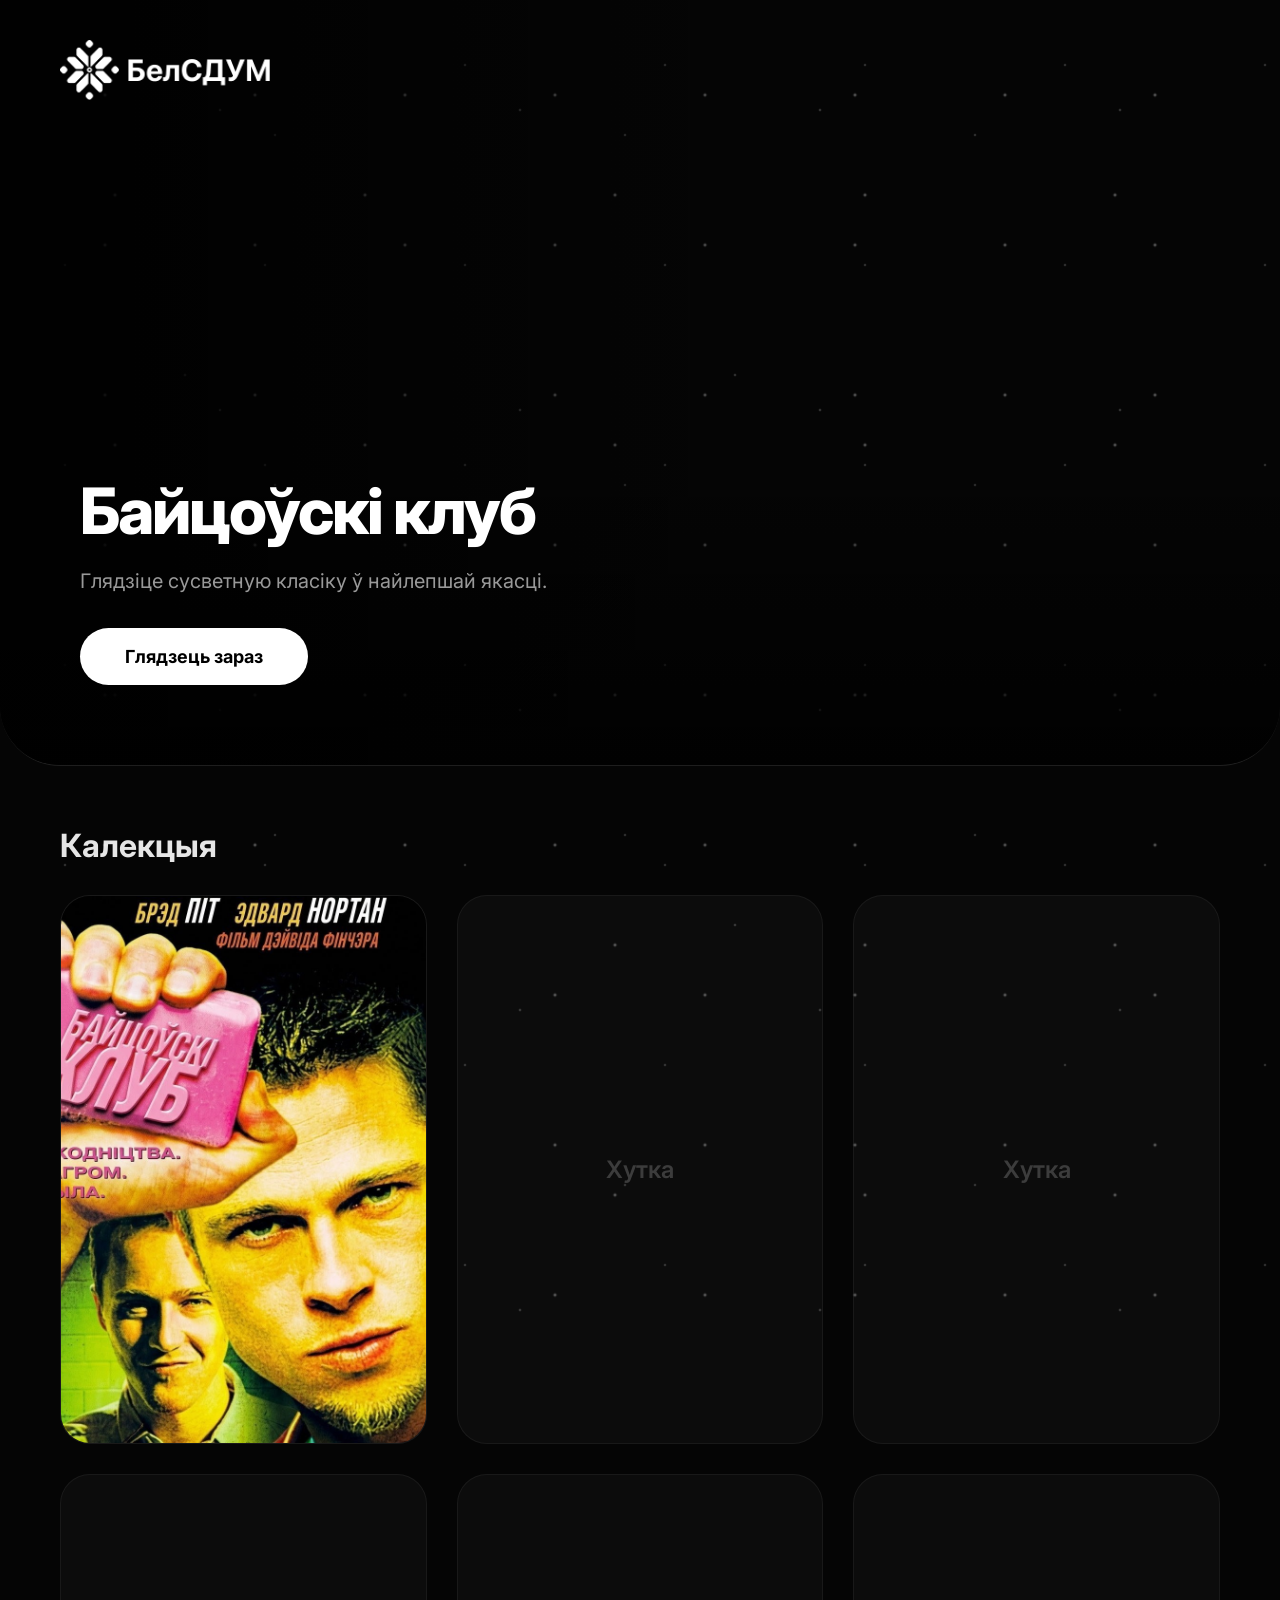
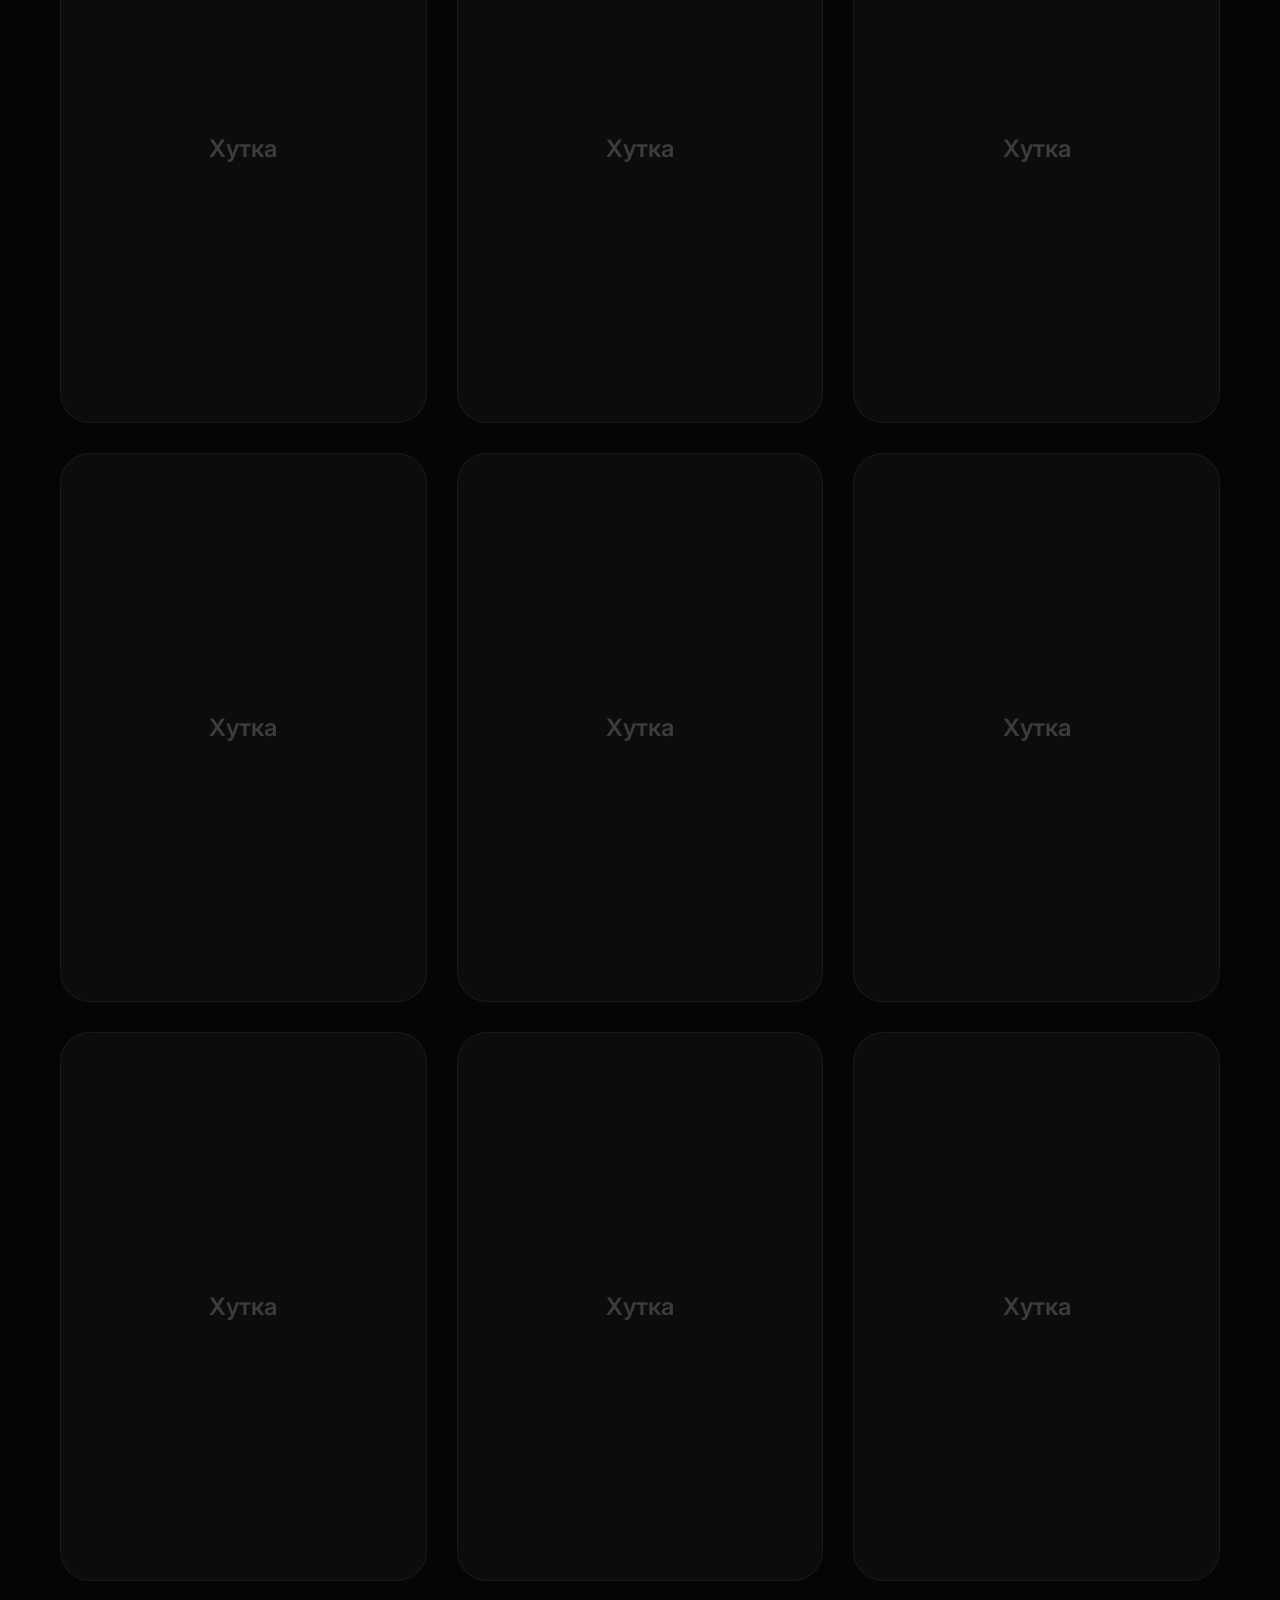
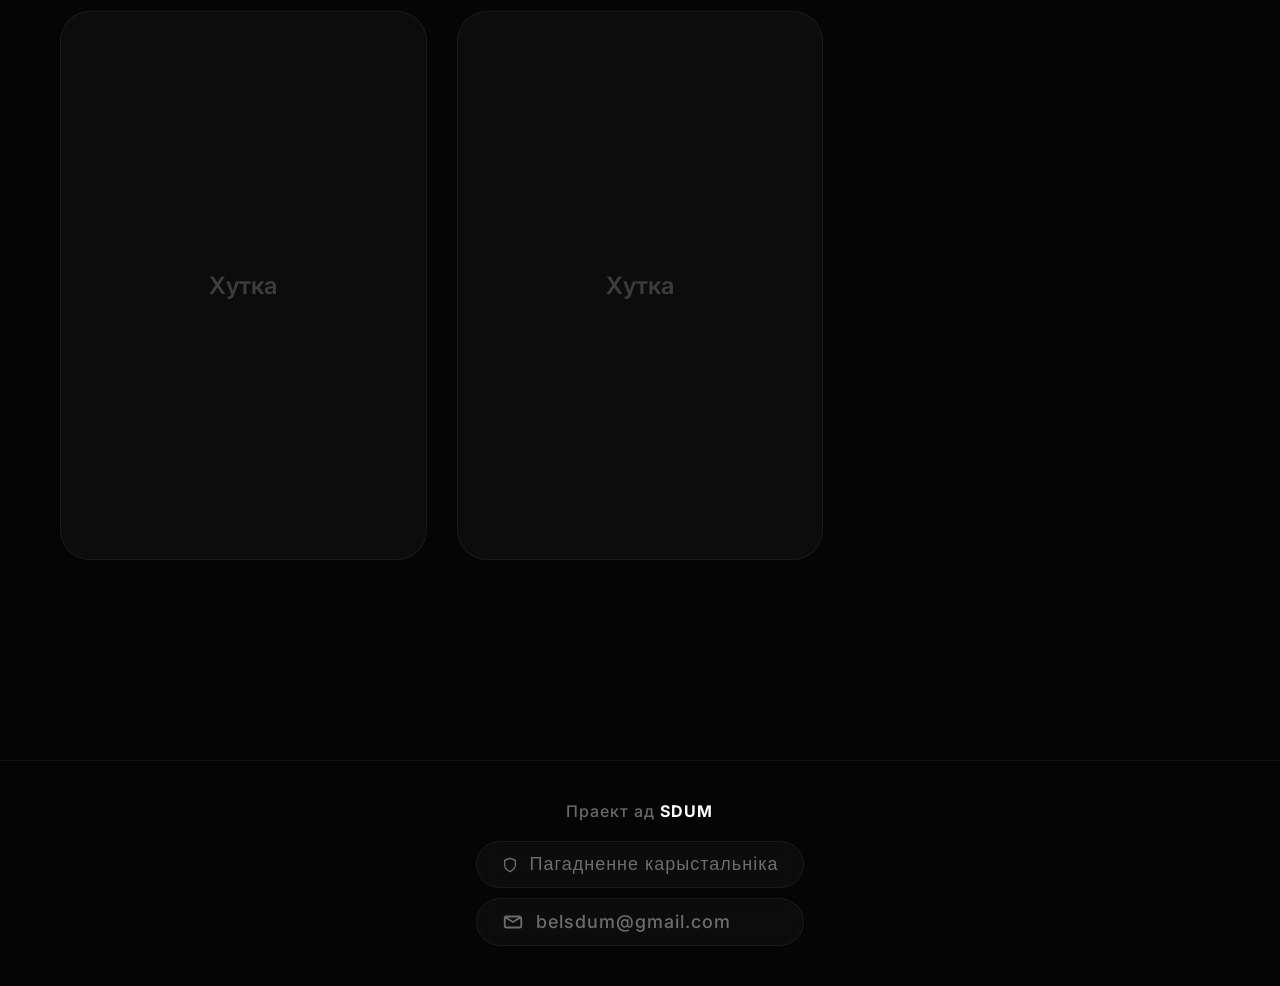
==== index.html @ 02cb2483 "Update index.html" ====
<!DOCTYPE html>
<html lang="be">
<head>
    <meta charset="UTF-8">
    <meta name="viewport" content="width=device-width, initial-scale=1.0">
    <meta name="description" content="Глядзіце сусветную класіку ў найлепшай якасці.">
    <meta name="keywords" content="BelSDUM, BELSDUM, belsdum, БелСДУМ, БЕЛСДУМ, белсдум, беларускае кіно, беларуская мова, кіно, беларусь, БЕЛАРУСЬ, мова, cinema, movies, кино на белорусском, озвучка, беларускія фільмы">
    <title>BelSDUM | Галоўная</title>
    <link rel="preconnect" href="https://fonts.googleapis.com">
    <link rel="preconnect" href="https://fonts.gstatic.com" crossorigin>
    <link href="https://fonts.googleapis.com/css2?family=Inter:ital,opsz,wght@0,14..32,100..900;1,14..32,100..900&display=swap" rel="stylesheet">
    <link rel="icon" type="image/png" href="Бойцовский клуб (1999)/Плеер/Картинки/LogoBelSDUMPNG.png">
    <link rel="stylesheet" href="Главная.css">
</head>
<body>

    <header class="main-header">
        <img src="Бойцовский клуб (1999)/Релиз/Logo.png" alt="Logo" draggable="false" class="main-logo">
    </header>

    <main class="container">
        
        <section class="hero-section">
            <div class="hero-video-wrapper">
                <video class="hero-video" autoplay muted loop playsinline>
                    <source src="https://pub-e265e68b5cd54b969a844c74b92b4fd3.r2.dev/%D0%B1%D0%BE%D0%B9%D1%86%D0%BE%D0%B2%D1%81%D0%BA%D0%B8%D0%B9%20%D0%BA%D0%BB%D1%83%D0%B1%20%D1%82%D1%80%D0%B5%D0%B9%D0%BB%D0%B5%D1%80.mkv">
                </video>
                <div class="hero-overlay"></div>
            </div>
            
            <div class="hero-content">
                <h1 class="movie-title">Байцоўскі клуб</h1>
                <p class="movie-description">Глядзіце сусветную класіку ў найлепшай якасці.</p>
                <div class="hero-buttons">
                    <a href="Бойцовский клуб (1999)/Релиз/BelSDUMБойцовский клуб (1999).HTML" class="btn-primary">Глядзець зараз</a>
                </div>
            </div>
        </section>

        <section class="movies-grid">
            <h2 class="section-title">Калекцыя</h2>
            <div class="grid-container" id="movieGrid">
        </section>

<footer class="site-footer">
        <div class="footer-content">
            <div class="footer-project">
                Праект ад <span class="sdum-accent">SDUM</span>
            </div>
            
            <div class="footer-actions">
                <button id="openLegal" class="legal-premium-btn">
                    <svg class="legal-icon" viewBox="0 0 24 24" fill="none" stroke="currentColor" stroke-width="2">
                        <path d="M12 22s8-4 8-10V5l-8-3-8 3v7c0 6 8 10 8 10z"/>
                    </svg>
                    Пагадненне карыстальніка
                </button>

                <a href="mailto:belsdum@gmail.com" class="contact-mail">
                    <svg class="mail-icon" viewBox="0 0 24 24" fill="none" stroke="currentColor" stroke-width="2">
                        <path d="M4 7l8 5 8-5M5 18h14c1.1 0 2-.9 2-2V8c0-1.1-.9-2-2-2H5c-1.1 0-2 .9-2 2v8c0 1.1.9 2 2 2z"/>
                    </svg>
                    belsdum@gmail.com
                </a>
            </div>
        </div>
    </footer>

    <div id="legalModal" class="modal-overlay">
        <div class="modal-container">
            <div class="modal-content">
            <h2>Карыстальніцкае пагадненне (Публічная аферта)</h2>
            <div class="modal-scroll-text">
                <p><strong>1. Агульныя палажэнні</strong><br>
                1.1. Дадзенае Пагадненне вызначае ўмовы выкарыстання матэрыялаў і сэрвісаў сайта BelSDUM.<br>
                1.2. Сайт з'яўляецца некамерцыйным праектам, створаным у азнаямляльных і культурна-асветніцкіх мэтах.<br>
                1.3. Выкарыстоўваючы Сайт, Карыстальнік пагаджаецца з умовамі дадзенага Пагаднення.</p>
                
                <p><strong>2. Інтэлектуальная ўласнасць</strong><br>
                2.1. Усе відэаматэрыялы (фільмы, трэйлеры), прадстаўленыя на Сайце, належаць іх законным праваўладальнікам.<br>
                2.2. Сайт прадастаўляе доступ да кантэнту толькі для асабістага некамэрцыйнага прагляду. Карыстальнік не мае права тыражаваць або распаўсюджваць кантэнт у камерцыйных мэтах.<br>
                2.3. Дызайн, лагатып і праграмны код Сайта з'яўляюцца інтэлектуальнай уласнасцю аўтараў праекта SDUM.</p>
                
                <p><strong>3. Канфідэнцыяльнасць і персанальныя даныя</strong><br>
                3.1. Сайт не ажыццяўляе збор, сістэматызацыю і захаванне персанальных даных Карыстальнікаў (імёны, тэлефоны, адрасы).<br>
                3.2. Для зручнасці выкарыстання Сайт выкарыстоўвае тэхналогію LocalStorage (мясцовае сховішча браўзера) для захавання налад (напрыклад, узровень гучнасці ці прагрэс прагляду). Гэтыя даныя захоўваюцца лакальна на прыладзе Карыстальніка і не перадаюцца трэцім асобам.<br>
                3.3. Сайт можа выкарыстоўваць тэхнічныя файлы cookie для забеспячэння стабільнай працы інтэрфейсу ў адпаведнасці з Законам РБ «Аб абароне персанальных даных».</p>
                
                <p><strong>4. Адмова ад адказнасці</strong><br>
                4.1. Кантэнт прадастаўляецца па прынцыпе «як ёсць». Адміністрацыя не нясе адказнасці за часовыя збоі ў працы плэера або недаступнасць відэафайлаў.<br>
                4.2. Адміністрацыя не нясе адказнасці за змест рэкламных матэрыялаў, калі яны будуць транслявацца з вонкавых відэахостынгаў.</p>

                 <p><strong>5. Заключныя палажэнні</strong><br>
                5.1. Адміністрацыя мае права змяняць дадзенае Пагадненне без папярэдняга паведамлення.<br>
                5.2. Усе спрэчкі вырашаюцца шляхам перамоў або ў адпаведнасці з дзеючым заканадаўствам Рэспублікі Беларусь.</p>
                
                <p><em>Праект SDUM, 2026. Усе правы ахоўваюцца заканадаўствам РБ.</em></p>
            </div>
        </div>
    </div>

    </main>

    <script src="Главгая.js"></script>

 

</body>
---- Главная.css ----
body {
    background-color: #050505;
    color: white;
    /* Теперь основным шрифтом будет Inter */
    font-family: 'Inter', -apple-system, BlinkMacSystemFont, "Segoe UI", Roboto, sans-serif;
    margin: 0;
    padding: 0;
    overflow-x: hidden;
    user-select: none;
    -webkit-user-select: none;
    opacity: 0;
    transition: opacity 0.3s ease-in-out;
}

/* Состояние после загрузки */
body.loaded {
    opacity: 1;
}

/* Класс для плавного исчезновения перед переходом */
.fade-out {
    opacity: 0 !important;
}

/* Общие правки для полной ширины */
.container {
    max-width: 100%; /* Разрешаем контенту занимать всю ширину */
    margin: 0;
    padding: 0;
}

/* Секция с трейлером */
.hero-section {
    position: relative;
    width: 100vw;       /* Ровно 100% ширины окна просмотра */
    height: 85vh;       /* Высота чуть меньше экрана для видимости контента снизу */
    overflow: hidden;
    margin-bottom: 60px;
    
    /* Скругление только снизу: слева и справа */
    border-bottom-left-radius: 60px;
    border-bottom-right-radius: 60px;
    
    /* Убираем рамки по бокам и сверху, оставляем только если нужно подчеркнуть низ */
    border: none;
    border-bottom: 1px solid rgba(255, 255, 255, 0.1);
}

.hero-video-wrapper {
    z-index: 999;
    position: absolute;
    top: 0;
    left: 0;
    width: 100%;
    height: 100%;
}

.hero-video {
    z-index: 999;
    width: 100%;
    height: 100%;
    object-fit: cover; /* Видео заполнит всё пространство без черных полос */
}

/* Контент внутри трейлера (текст и кнопка) */
.hero-content {
    position: relative;
    z-index: 999;
    height: 100%;
    display: flex;
    flex-direction: column;
    justify-content: flex-end; /* Сдвигаем текст вниз */
    padding: 0 0 80px 80px;    /* Большой отступ слева и снизу */
    box-sizing: border-box;
}

.movies-grid {
    padding: 0 60px; 
    margin-bottom: 100px;
}

/* Логотип */
.main-header {
    display: flex;
    justify-content: center;
}

.main-logo {
    position: absolute;
    top: 40px;
    left: 60px;
    height: 60px;
    width: auto;
    z-index: 1999;
}

.hero-overlay {
    position: absolute;
    top: 0; left: 0; width: 100%; height: 100%;
    background: linear-gradient(to right, rgba(0,0,0,0.8) 10%, transparent 60%),
                linear-gradient(to top, rgba(0,0,0,0.8) 0%, transparent 40%);
}


.movie-title {
    font-size: 64px;
    font-weight: 800;
    margin: 0 0 0 0;
    letter-spacing: -2px;
}

.movie-description {
    font-size: 20px;
    color: rgba(255,255,255,0.6);
    margin-bottom: 35px;
}

.btn-primary {
    display: inline-block;
    padding: 18px 45px;
    background: #fff;
    color: #000;
    text-decoration: none;
    border-radius: 50px;
    font-weight: 700;
    font-size: 18px;
    transition: all 0.3s cubic-bezier(0.4, 0, 0.2, 1);
}

.btn-primary:hover {
    transform: scale(1.05);
    box-shadow: 0 10px 30px rgba(255,255,255,0.2);
}

/* Сетка (Зеленые блоки) */
.section-title {
    font-size: 32px;
    margin-bottom: 30px;
    font-weight: 700;
    opacity: 0.9;
}

.grid-container {
    display: grid;
    grid-template-columns: repeat(auto-fill, minmax(300px, 1fr));
    gap: 30px;
    padding-bottom: 100px;
}

.movie-card {
    position: relative;
    aspect-ratio: 2/3;
    background: rgba(255,255,255,0.03);
    border-radius: 30px;
    overflow: hidden; /* Чтобы картинка не вылезала за скругления */
    border: 1px solid rgba(255,255,255,0.05);
    transition: all 0.4s ease;
    display: block; /* Чтобы ссылка работала как блок */
    z-index: 1999;
}

.movie-card img {
    width: 100%;
    height: 100%;
    object-fit: cover; /* Картинка заполнит весь постер */
    transition: transform 0.6s ease;
}

.movie-card:hover {
    transform: translateY(-10px);
    border-color: rgba(255,255,255,0.3);
    box-shadow: 0 20px 40px rgba(0,0,0,0.6);
}

/* 1. Настройка всей полосы прокрутки */
::-webkit-scrollbar {
    width: 8px; /* Ширина полосы */
    background-color: #050505; /* Цвет дорожки (совпадает с фоном сайта) */
}

/* 2. Настройка ползунка (бегунка) */
::-webkit-scrollbar-thumb {
    background: rgba(255, 255, 255, 0.1); /* Полупрозрачный белый */
    border-radius: 100px; /* Полностью округлый */
    border: 2px solid #050505; /* Отступ от краев за счет рамки цвета фона */
    transition: all 0.3s ease;
}

/* 3. Эффект при наведении на ползунок */
::-webkit-scrollbar-thumb:hover {
    background: rgba(255, 255, 255, 0.3); /* Становится ярче */
}

/* Для Firefox (у него меньше настроек, но базово можно изменить) */
* {
    scrollbar-width: thin;
    scrollbar-color: rgba(255, 255, 255, 0.1) #050505;
}

/* Стили для подвала (Footer) */
.site-footer {
    padding: 60px 0 80px 0;
    margin-top: 50px;
    display: flex;
    justify-content: center;
    border-top: 1px solid rgba(255, 255, 255, 0.05);
}

.footer-content {
    display: flex;
    flex-direction: column;
    align-items: center;
    gap: 20px;
}

.footer-project {
    color: rgba(255, 255, 255, 0.4);
    font-size: 16px;
    font-weight: 500;
    letter-spacing: 1px;
}

.sdum-accent {
    color: white;
    font-weight: 700;
}

.contact-mail {
    display: flex;
    align-items: center;
    gap: 12px;
    text-decoration: none;
    color: rgba(255, 255, 255, 0.4);
    font-size: 18px;
    font-weight: 500;
    letter-spacing: 1px;
    padding: 12px 25px;
    background: rgba(255, 255, 255, 0.03);
    backdrop-filter: blur(10px);
    -webkit-backdrop-filter: blur(10px);
    border: 1px solid rgba(255, 255, 255, 0.05);
    border-radius: 50px;
    transition: all 0.4s cubic-bezier(0.4, 0, 0.2, 1);
}

.contact-mail:hover {
    color: #fff;
    background: rgba(255, 255, 255, 0.1);
    border-color: rgba(255, 255, 255, 0.2);
    box-shadow: 0 10px 30px rgba(0, 0, 0, 0.5), 
                0 0 20px rgba(255, 255, 255, 0.05);
   
}

.mail-icon {
    width: 22px;
    height: 22px;
    transition: transform 0.4s ease;
}

.contact-mail:hover .mail-icon {
    transform: scale(1.1) rotate(-5deg);
}

/* Центрируем футер, если он сбился */
.site-footer {
    display: flex;
    flex-direction: column;
    align-items: center;
    padding: 40px 0;
    gap: 15px;
}

/* Фон модального окна */
.modal-overlay {
    position: fixed;
    top: 0; left: 0;
    width: 100%; height: 100%;
    background: rgba(0, 0, 0, 0.7);
    backdrop-filter: blur(15px);
    -webkit-backdrop-filter: blur(15px);
    display: flex;
    align-items: center;
    justify-content: center;
    z-index: 10000;
    opacity: 0;
    pointer-events: none;
    transition: opacity 0.4s ease;
}

.modal-overlay.active {
    opacity: 1;
    pointer-events: auto;
}

/* Контейнер с текстом */
.modal-container {
    background: rgba(25, 25, 25, 0.8);
    border: 1px solid rgba(255, 255, 255, 0.1);
    width: 90%;
    max-width: 650px;
    max-height: 70vh;
    border-radius: 35px;
    padding: 40px;
    box-shadow: 0 30px 60px rgba(0,0,0,0.5);
    transform: scale(0.9);
    transition: transform 0.4s cubic-bezier(0.16, 1, 0.3, 1);
}

.modal-overlay.active .modal-container {
    transform: scale(1);
}

.modal-content h2 {
    margin-top: 0;
    font-size: 28px;
    margin-bottom: 25px;
}

.modal-scroll-text {
    overflow-y: auto;
    max-height: 50vh;
    padding-right: 15px;
    color: rgba(255, 255, 255, 0.7);
    font-size: 16px;
    line-height: 1.6;
}

/* Тонкий скроллбайт внутри окна */
.modal-scroll-text::-webkit-scrollbar {
    width: 4px;
}
.modal-scroll-text::-webkit-scrollbar-thumb {
    background: rgba(255, 255, 255, 0.2);
    border-radius: 10px;
}

.legal-premium-btn {
    margin-bottom: 10px;
    display: flex;
    align-items: center;
    gap: 12px;
    text-decoration: none;
    color: rgba(255, 255, 255, 0.4);
    font-size: 18px;
    font-weight: 500;
    letter-spacing: 1px;
    padding: 12px 25px;
    background: rgba(255, 255, 255, 0.03);
    backdrop-filter: blur(10px);
    -webkit-backdrop-filter: blur(10px);
    border: 1px solid rgba(255, 255, 255, 0.05);
    border-radius: 50px;
    transition: all 0.4s cubic-bezier(0.4, 0, 0.2, 1);
    cursor: pointer;
}

.legal-premium-btn:hover {
    color: #fff;
    background: rgba(255, 255, 255, 0.1);
    border-color: rgba(255, 255, 255, 0.2);
    box-shadow: 0 10px 30px rgba(0, 0, 0, 0.5), 
                0 0 20px rgba(255, 255, 255, 0.05);
}

.legal-icon {
    width: 16px;
    height: 16px;
    stroke: rgba(255, 255, 255, 0.4);
    transition: stroke 0.3s ease;
}

.legal-premium-btn:hover .legal-icon {
    stroke: #fff;
}

.glow-ball {
    position: absolute; /* Абсолютное позиционирование */
    width: 600px; /* Ширина шара */
    height: 600px; /* Высота шара */
    border-radius: 50%; /* Круглая форма */
    filter: blur(120px); /* Сильное размытие */
    opacity: 0.15; /* Прозрачность шара */
}

/* Первый светящийся шар */
.ball-1 {
    background: #3a3a3a; /* Цвет фона шара */
    top: -100px; /* Отступ сверху */
    right: -100px; /* Отступ справа */
    animation: move 20s infinite alternate; /* Анимация движения */
}

/* Второй светящийся шар */
.ball-2 {
    background: #1a1a1a; /* Цвет фона шара */
    bottom: -100px; /* Отступ снизу */
    left: -100px; /* Отступ слева */
    animation: move 25s infinite alternate-reverse; /* Анимация движения в обратную сторону */
}

/* АНИМАЦИИ */
/* Анимация мерцания звезд (Новое) */
@keyframes twinkle {
    0%, 100% { opacity: 0.3; } /* Минимальная прозрачность */
    50% { opacity: 0.8; } /* Максимальная прозрачность (звезда загорается) */
}

/* Анимация движения туманностей */
@keyframes move {
    from { transform: translate(0, 0); } /* Начальное положение */
    to { transform: translate(-100px, 100px); } /* Конечное положение */
}

/* --- СЛОЙ СО ЗВЕЗДАМИ --- */
body::before,
body::after {
    content: "";
    position: absolute;
    top: -50%; left: -50%; width: 200%; height: 200%; /* Увеличиваем размер для плавного движения */
    
    background-image: 
        radial-gradient(white, rgba(255,255,255,.2) 1px, transparent 2px),
        radial-gradient(white, rgba(255,255,255,.15) 1px, transparent 2px),
        radial-gradient(white, rgba(255,255,255,.1) 2px, transparent 3px);
    
    background-size: 550px 550px, 350px 350px, 250px 250px;
    background-position: 0 0, 40px 60px, 130px 270px;
    z-index: 1;
    opacity: 0.4;
    
    /* Анимация медленного дрейфа */
    animation: starsMove 100s linear infinite; 
}

/* Второй слой звезд — он будет мигать и двигаться в другую сторону */
body::after {
    background-size: 300px 300px, 200px 200px, 150px 150px;
    background-position: 110px 110px, 5px 15px, 220px 20px;
    
    /* Совмещаем две анимации: дрейф и мерцание */
    animation: 
        starsMoveReverse 120s linear infinite, 
        twinkle 5s ease-in-out infinite;
    z-index: 2;
}

/* --- АНИМАЦИИ --- */

/* Медленное движение звезд в одну сторону */
@keyframes starsMove {
    from { transform: translate(0, 0); }
    to { transform: translate(10%, 10%); }
}

/* Медленное движение звезд в другую сторону */
@keyframes starsMoveReverse {
    from { transform: translate(0, 0); }
    to { transform: translate(-10%, -10%); }
}

/* Эффект мерцания (мигания) */
@keyframes twinkle {
    0%, 100% { opacity: 0.2; }
    50% { opacity: 0.7; }
}

/* Анимация туманностей (твоя старая анимация) */
@keyframes move {
    from { transform: translate(0, 0); }
    to { transform: translate(-100px, 100px); }
}
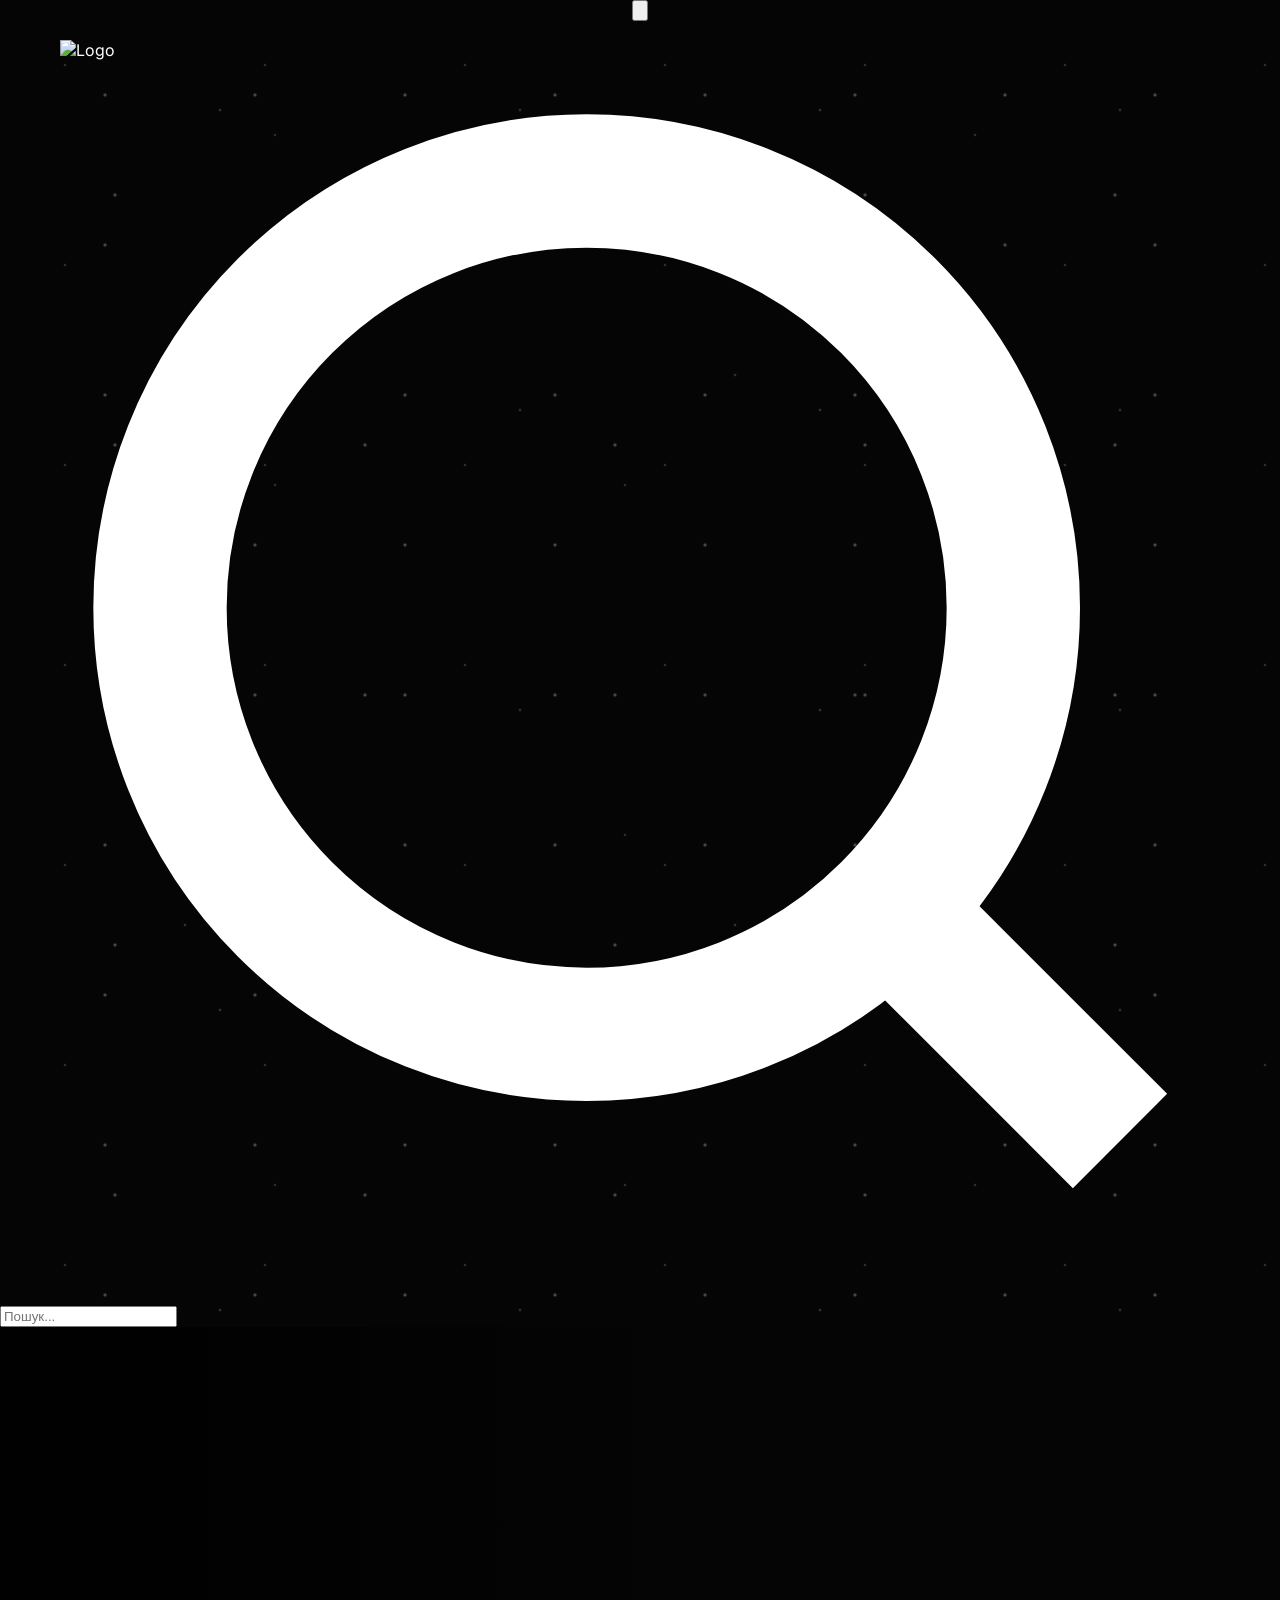
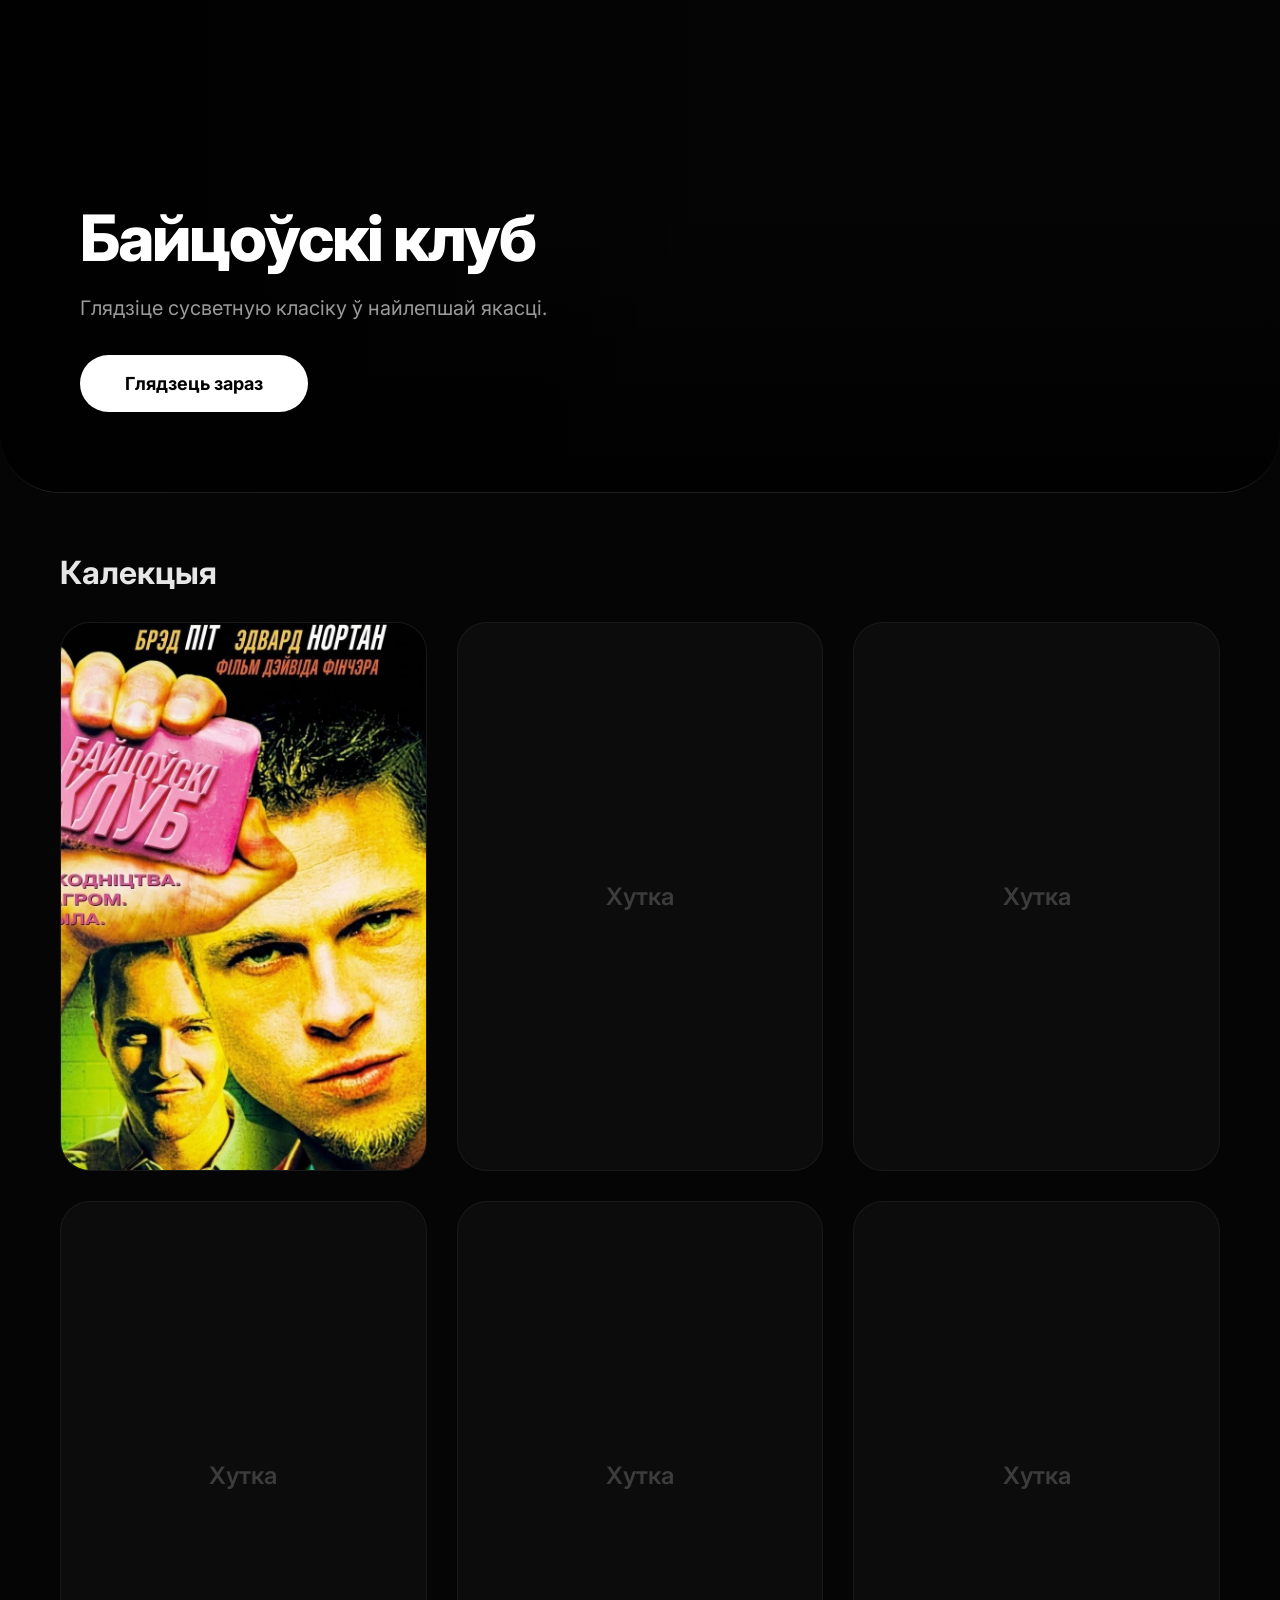
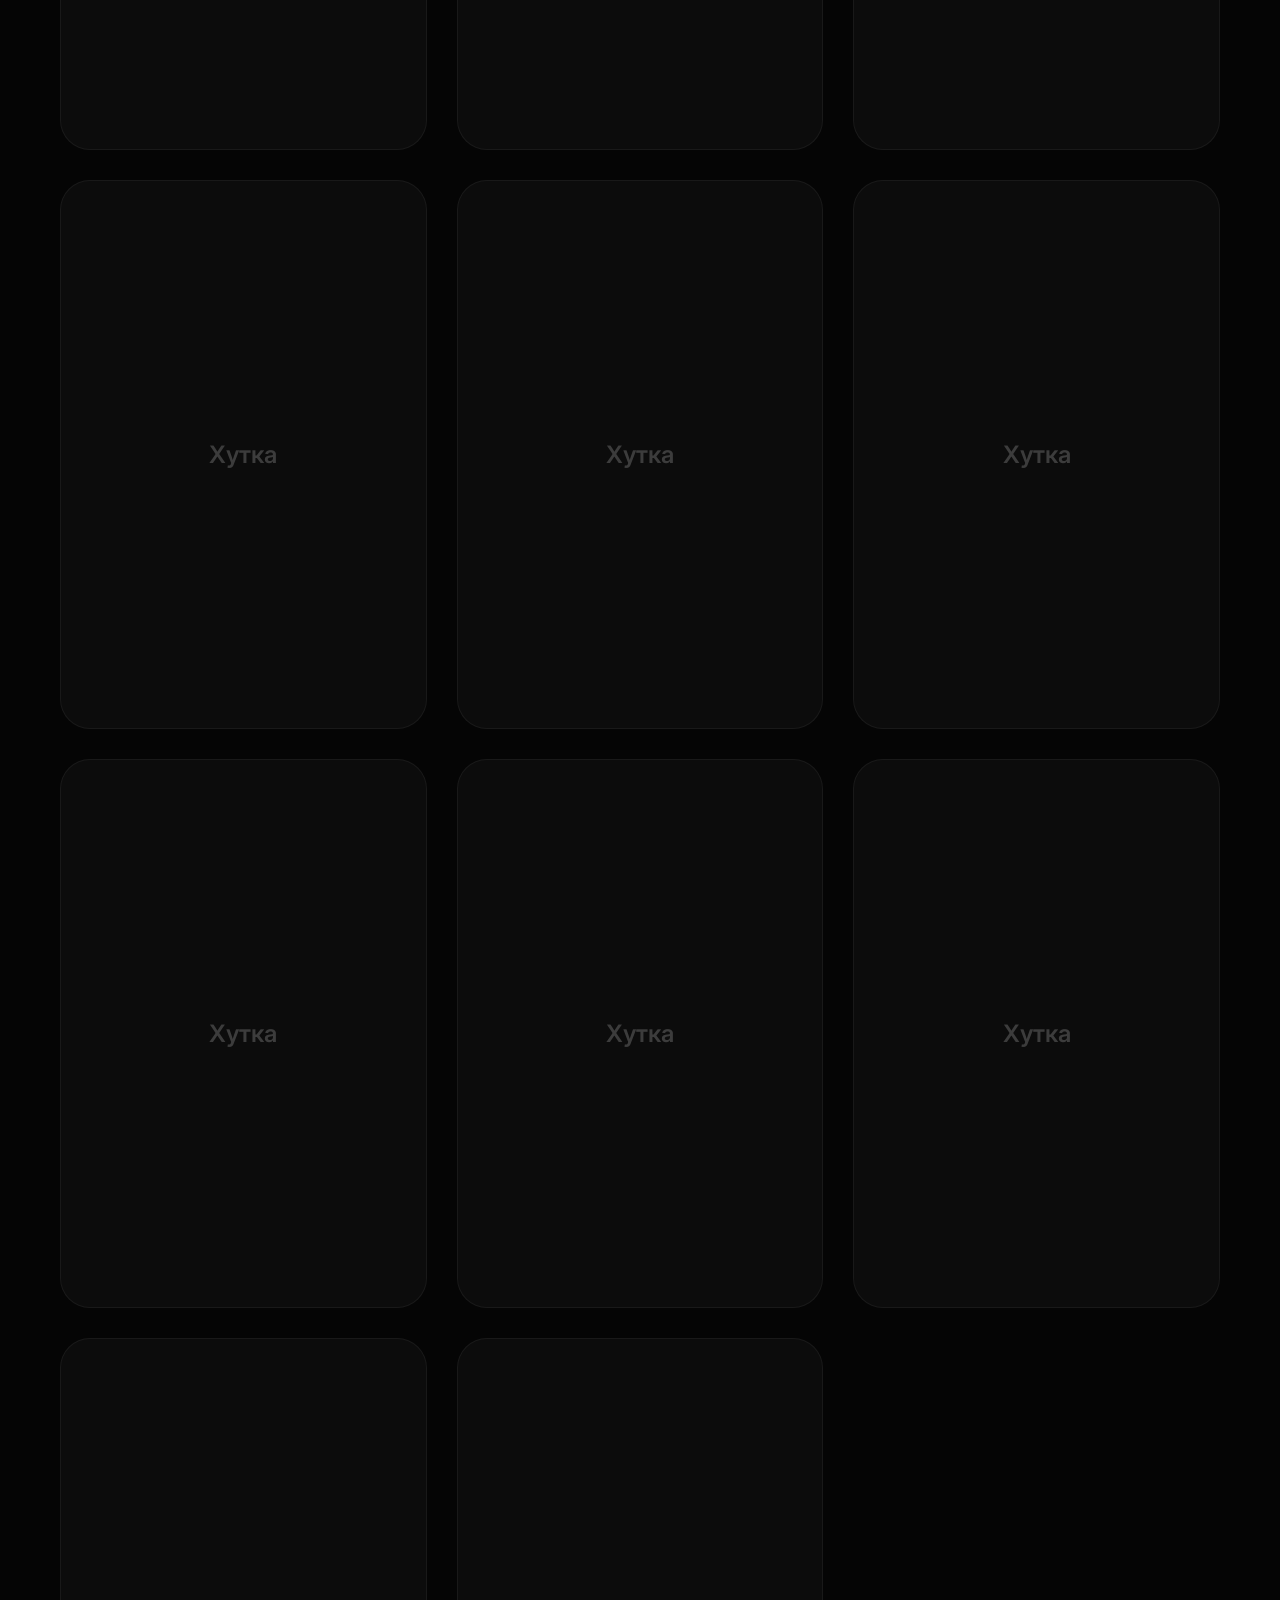
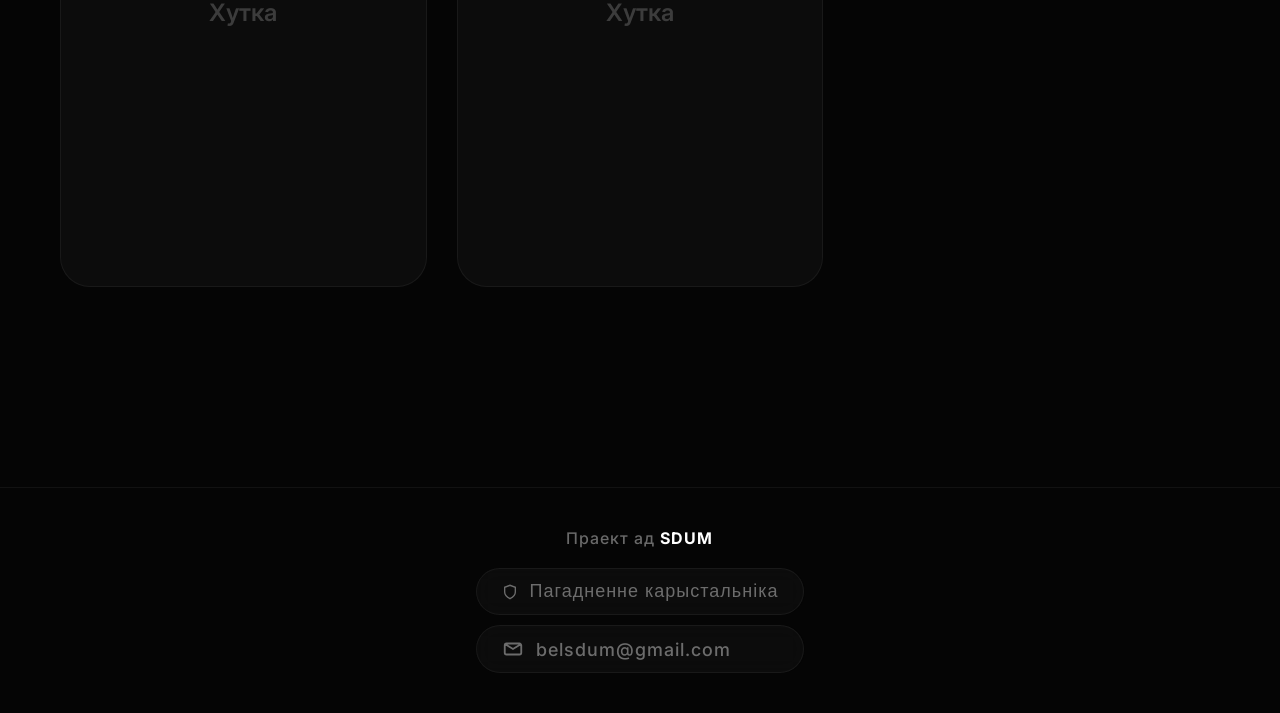
==== commit ef7bb268: "Update index.html" ====
--- a/index.html
+++ b/index.html
@@ -15,8 +15,33 @@
 <body>
 
     <header class="main-header">
-        <img src="Бойцовский клуб (1999)/Релиз/Logo.png" alt="Logo" draggable="false" class="main-logo">
+    <img src="C:/Users/danii/OneDrive/Документы/САЙТ/Бойцовский клуб (1999)/Релиз/Logo.png" alt="Logo" draggable="false" class="main-logo">
+    <button id="openSearch" class="search-trigger-btn">
+        <svg viewBox="0 0 24 24" fill="none" stroke="currentColor" stroke-width="2">
+            <circle cx="11" cy="11" r="8"></circle>
+            <line x1="21" y1="21" x2="16.65" y2="16.65"></line>
+        </svg>
+    </button>
     </header>
+
+    <div id="searchModal" class="search-overlay">
+    <div class="search-container">
+        <div class="search-header">
+            <div class="search-input-box">
+                <svg class="search-icon-inner" viewBox="0 0 24 24" fill="none" stroke="currentColor" stroke-width="2.5">
+                    <circle cx="11" cy="11" r="8"></circle>
+                    <line x1="21" y1="21" x2="16.65" y2="16.65"></line>
+                </svg>
+                <input type="text" id="searchInput" placeholder="Пошук..." autocomplete="off">
+            </div>
+        </div>
+
+        <div class="search-body">
+            <div id="searchResults" class="search-results-grid">
+                </div>
+        </div>
+    </div>
+    </div>
 
     <main class="container">
         
@@ -106,4 +131,3 @@
  
 
 </body>
-
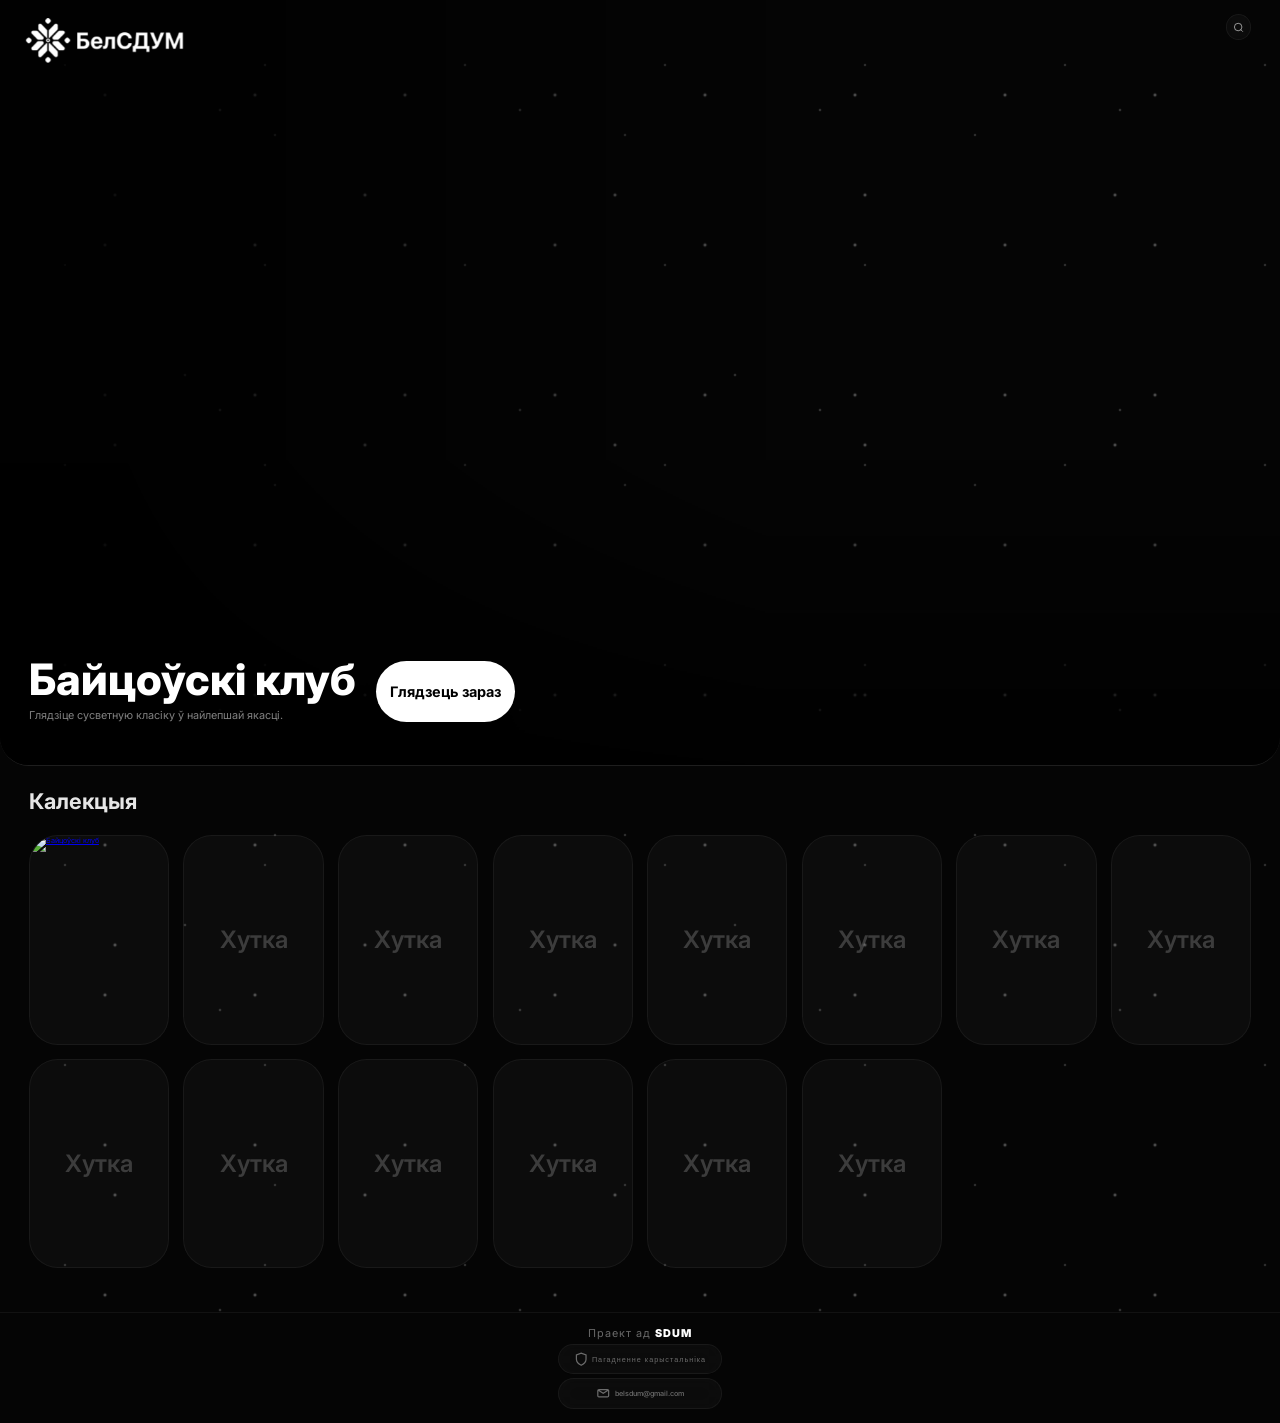
==== commit fc7e73c5: "Update index.html" ====
--- a/index.html
+++ b/index.html
@@ -15,7 +15,7 @@
 <body>
 
     <header class="main-header">
-    <img src="C:/Users/danii/OneDrive/Документы/САЙТ/Бойцовский клуб (1999)/Релиз/Logo.png" alt="Logo" draggable="false" class="main-logo">
+    <img src="Бойцовский клуб (1999)/Релиз/Logo.png" alt="Logo" draggable="false" class="main-logo">
     <button id="openSearch" class="search-trigger-btn">
         <svg viewBox="0 0 24 24" fill="none" stroke="currentColor" stroke-width="2">
             <circle cx="11" cy="11" r="8"></circle>
--- a/Главная.css
+++ b/Главная.css
@@ -1,7 +1,41 @@
+* {
+    /* Убирает синюю рамку/подсветку при нажатии в мобильных браузерах */
+    -webkit-tap-highlight-color: transparent;
+    -webkit-tap-highlight-color: rgba(0,0,0,0);
+}
+
+* {
+    -webkit-user-select: none;  /* Safari */
+    -ms-user-select: none;      /* IE/Edge */
+    user-select: none;          /* Стандарт */
+    
+    /* Убираем контур (outline) при фокусе на кнопках и ссылках */
+    outline: none;
+    -webkit-tap-highlight-color: transparent;
+}
+
+/* Разрешаем выделение ТОЛЬКО в поле поиска, иначе нельзя будет печатать */
+#searchInput {
+    -webkit-user-select: text;
+    user-select: text;
+}
+
+/* Запрещаем перетаскивание картинок (чтобы не тянулись за мышкой) */
+img {
+    -webkit-user-drag: none;
+    user-drag: none;
+}
+
+html {
+        --zero-vw: 0vw;
+        font-size: calc(.694444vw - 1.666592px);
+        -webkit-marquee-increment: var(--zero-vw);
+    }
+
+
 body {
     background-color: #050505;
     color: white;
-    /* Теперь основным шрифтом будет Inter */
     font-family: 'Inter', -apple-system, BlinkMacSystemFont, "Segoe UI", Roboto, sans-serif;
     margin: 0;
     padding: 0;
@@ -12,36 +46,32 @@
     transition: opacity 0.3s ease-in-out;
 }
 
-/* Состояние после загрузки */
 body.loaded {
     opacity: 1;
 }
 
-/* Класс для плавного исчезновения перед переходом */
 .fade-out {
     opacity: 0 !important;
 }
 
-/* Общие правки для полной ширины */
 .container {
-    max-width: 100%; /* Разрешаем контенту занимать всю ширину */
-    margin: 0;
-    padding: 0;
-}
-
-/* Секция с трейлером */
+    width: 100%;
+
+}
+
+
+
+
 .hero-section {
     position: relative;
-    width: 100vw;       /* Ровно 100% ширины окна просмотра */
-    height: 85vh;       /* Высота чуть меньше экрана для видимости контента снизу */
+    width: 100vw;  
+    height: 85vh;
     overflow: hidden;
-    margin-bottom: 60px;
-    
-    /* Скругление только снизу: слева и справа */
-    border-bottom-left-radius: 60px;
-    border-bottom-right-radius: 60px;
-    
-    /* Убираем рамки по бокам и сверху, оставляем только если нужно подчеркнуть низ */
+    margin-bottom: 3rem;
+
+    border-bottom-left-radius: 4rem;
+    border-bottom-right-radius: 4rem;
+
     border: none;
     border-bottom: 1px solid rgba(255, 255, 255, 0.1);
 }
@@ -59,39 +89,35 @@
     z-index: 999;
     width: 100%;
     height: 100%;
-    object-fit: cover; /* Видео заполнит всё пространство без черных полос */
-}
-
-/* Контент внутри трейлера (текст и кнопка) */
+    object-fit: cover;
+}
+
+
 .hero-content {
     position: relative;
     z-index: 999;
     height: 100%;
     display: flex;
     flex-direction: column;
-    justify-content: flex-end; /* Сдвигаем текст вниз */
-    padding: 0 0 80px 80px;    /* Большой отступ слева и снизу */
+    justify-content: flex-end; 
+    padding: 0 0 4rem 4rem; 
     box-sizing: border-box;
 }
 
 .movies-grid {
-    padding: 0 60px; 
-    margin-bottom: 100px;
-}
-
-/* Логотип */
-.main-header {
-    display: flex;
-    justify-content: center;
-}
+    padding: 0 4rem; 
+    margin-bottom: 3rem;
+}
+
+
 
 .main-logo {
     position: absolute;
-    top: 40px;
-    left: 60px;
-    height: 60px;
+    top: 2%;
+    left: 2%;
+    height: 5%;
     width: auto;
-    z-index: 1999;
+    z-index: 19999;
 }
 
 .hero-overlay {
@@ -103,28 +129,34 @@
 
 
 .movie-title {
-    font-size: 64px;
+    font-size: 6rem;
     font-weight: 800;
-    margin: 0 0 0 0;
-    letter-spacing: -2px;
+    margin: 0 0 -1rem 0;
 }
 
 .movie-description {
-    font-size: 20px;
-    color: rgba(255,255,255,0.6);
-    margin-bottom: 35px;
+    font-size: 1.5rem;
+    color: rgba(255,255,255,0.5);
+    margin-bottom: 2rem;
 }
 
 .btn-primary {
-    display: inline-block;
-    padding: 18px 45px;
+    position: absolute;
+    align-items: center;
+    justify-content: center;
+    padding: 3rem 2rem;
     background: #fff;
-    color: #000;
+    border: 2px solid var(--glass-border);
+    border-radius: 10000rem;
+    color: black;
+    font-weight: 700;
+    font-size: 2rem;
     text-decoration: none;
-    border-radius: 50px;
-    font-weight: 700;
-    font-size: 18px;
+    cursor: pointer;
     transition: all 0.3s cubic-bezier(0.4, 0, 0.2, 1);
+    box-shadow: 0 10px 30px rgba(0,0,0,0.3);
+    left: 52rem;
+    bottom: 6rem;
 }
 
 .btn-primary:hover {
@@ -132,44 +164,44 @@
     box-shadow: 0 10px 30px rgba(255,255,255,0.2);
 }
 
-/* Сетка (Зеленые блоки) */
 .section-title {
-    font-size: 32px;
-    margin-bottom: 30px;
+    font-size: 3rem;
+    margin-bottom: 3rem;
     font-weight: 700;
     opacity: 0.9;
 }
 
 .grid-container {
     display: grid;
-    grid-template-columns: repeat(auto-fill, minmax(300px, 1fr));
-    gap: 30px;
-    padding-bottom: 100px;
+    grid-template-columns: repeat(auto-fill, minmax(18rem, 1fr));
+    gap: 2rem;
+    padding-bottom: 3rem;
+    
 }
 
 .movie-card {
     position: relative;
     aspect-ratio: 2/3;
     background: rgba(255,255,255,0.03);
-    border-radius: 30px;
-    overflow: hidden; /* Чтобы картинка не вылезала за скругления */
+    border-radius: 4rem;
+    overflow: hidden;
     border: 1px solid rgba(255,255,255,0.05);
     transition: all 0.4s ease;
-    display: block; /* Чтобы ссылка работала как блок */
+    display: block; 
     z-index: 1999;
 }
 
 .movie-card img {
     width: 100%;
     height: 100%;
-    object-fit: cover; /* Картинка заполнит весь постер */
+    object-fit: cover;
     transition: transform 0.6s ease;
 }
 
 .movie-card:hover {
-    transform: translateY(-10px);
+    transform: translateY(-1.5rem);
     border-color: rgba(255,255,255,0.3);
-    box-shadow: 0 20px 40px rgba(0,0,0,0.6);
+    box-shadow: 0 2rem 4rem rgba(0,0,0,0.6);
 }
 
 /* 1. Настройка всей полосы прокрутки */
@@ -191,7 +223,7 @@
     background: rgba(255, 255, 255, 0.3); /* Становится ярче */
 }
 
-/* Для Firefox (у него меньше настроек, но базово можно изменить) */
+
 * {
     scrollbar-width: thin;
     scrollbar-color: rgba(255, 255, 255, 0.1) #050505;
@@ -199,8 +231,8 @@
 
 /* Стили для подвала (Footer) */
 .site-footer {
-    padding: 60px 0 80px 0;
-    margin-top: 50px;
+    background: rgb(5, 5, 5);
+    margin-top: 3rem;
     display: flex;
     justify-content: center;
     border-top: 1px solid rgba(255, 255, 255, 0.05);
@@ -210,38 +242,22 @@
     display: flex;
     flex-direction: column;
     align-items: center;
-    gap: 20px;
+    gap: 0.5rem;
 }
 
 .footer-project {
     color: rgba(255, 255, 255, 0.4);
-    font-size: 16px;
-    font-weight: 500;
+    font-size: 1.5rem;
+    font-weight: 400;
     letter-spacing: 1px;
 }
 
 .sdum-accent {
     color: white;
-    font-weight: 700;
-}
-
-.contact-mail {
-    display: flex;
-    align-items: center;
-    gap: 12px;
-    text-decoration: none;
-    color: rgba(255, 255, 255, 0.4);
-    font-size: 18px;
-    font-weight: 500;
-    letter-spacing: 1px;
-    padding: 12px 25px;
-    background: rgba(255, 255, 255, 0.03);
-    backdrop-filter: blur(10px);
-    -webkit-backdrop-filter: blur(10px);
-    border: 1px solid rgba(255, 255, 255, 0.05);
-    border-radius: 50px;
-    transition: all 0.4s cubic-bezier(0.4, 0, 0.2, 1);
-}
+    font-weight: 900;
+}
+
+
 
 .contact-mail:hover {
     color: #fff;
@@ -253,25 +269,23 @@
 }
 
 .mail-icon {
-    width: 22px;
-    height: 22px;
+    width: 2rem;
+    height: 2rem;
     transition: transform 0.4s ease;
 }
 
 .contact-mail:hover .mail-icon {
-    transform: scale(1.1) rotate(-5deg);
-}
-
-/* Центрируем футер, если он сбился */
+    transform: scale(1.1)
+}
+
 .site-footer {
     display: flex;
     flex-direction: column;
     align-items: center;
-    padding: 40px 0;
-    gap: 15px;
-}
-
-/* Фон модального окна */
+    padding: 2rem 0;
+    gap: 1rem;
+}
+
 .modal-overlay {
     position: fixed;
     top: 0; left: 0;
@@ -286,6 +300,7 @@
     opacity: 0;
     pointer-events: none;
     transition: opacity 0.4s ease;
+    transition: transform 0.4s cubic-bezier(0.16, 1, 0.3, 1);
 }
 
 .modal-overlay.active {
@@ -293,15 +308,15 @@
     pointer-events: auto;
 }
 
-/* Контейнер с текстом */
 .modal-container {
+    align-items: center;
+    justify-content: center;
     background: rgba(25, 25, 25, 0.8);
     border: 1px solid rgba(255, 255, 255, 0.1);
-    width: 90%;
-    max-width: 650px;
-    max-height: 70vh;
-    border-radius: 35px;
-    padding: 40px;
+    width: 40rem;
+    height: 50rem;
+    border-radius: 4rem;
+    padding: 3rem;
     box-shadow: 0 30px 60px rgba(0,0,0,0.5);
     transform: scale(0.9);
     transition: transform 0.4s cubic-bezier(0.16, 1, 0.3, 1);
@@ -313,44 +328,63 @@
 
 .modal-content h2 {
     margin-top: 0;
-    font-size: 28px;
-    margin-bottom: 25px;
+    font-size: 1.5rem;
+    margin-bottom: 1rem;
 }
 
 .modal-scroll-text {
     overflow-y: auto;
-    max-height: 50vh;
+    height: 45rem;
     padding-right: 15px;
     color: rgba(255, 255, 255, 0.7);
-    font-size: 16px;
+    font-size: 1rem;
     line-height: 1.6;
 }
 
-/* Тонкий скроллбайт внутри окна */
+
 .modal-scroll-text::-webkit-scrollbar {
     width: 4px;
 }
 .modal-scroll-text::-webkit-scrollbar-thumb {
     background: rgba(255, 255, 255, 0.2);
-    border-radius: 10px;
-}
-
-.legal-premium-btn {
-    margin-bottom: 10px;
-    display: flex;
-    align-items: center;
-    gap: 12px;
+    border-radius: 1000px;
+}
+
+.contact-mail {
+    align-items: center;
+    justify-content: center;
+    display: flex;
+    align-items: center;
+    gap: 0.5rem;
     text-decoration: none;
     color: rgba(255, 255, 255, 0.4);
-    font-size: 18px;
+    font-size: 1rem;
     font-weight: 500;
-    letter-spacing: 1px;
-    padding: 12px 25px;
+    padding: 1rem 2rem;
     background: rgba(255, 255, 255, 0.03);
     backdrop-filter: blur(10px);
     -webkit-backdrop-filter: blur(10px);
     border: 1px solid rgba(255, 255, 255, 0.05);
-    border-radius: 50px;
+    border-radius: 1000rem;
+    transition: all 0.4s cubic-bezier(0.4, 0, 0.2, 1);
+}
+
+.legal-premium-btn {
+    margin-bottom: 0.5rem;
+    display: flex;
+    align-items: center;
+    gap: 0.5rem;
+    text-decoration: none;
+    color: rgba(255, 255, 255, 0.4);
+    font-size: 1rem;
+    font-weight: 500;
+    letter-spacing: 1px;
+    padding: 1rem 2rem;
+    background: rgba(255, 255, 255, 0.03);
+    backdrop-filter: blur(10px);
+    -webkit-backdrop-filter: blur(10px);
+    border: 1px solid rgba(255, 255, 255, 0.05);
+    border-radius: 1000rem;
     transition: all 0.4s cubic-bezier(0.4, 0, 0.2, 1);
     cursor: pointer;
 }
@@ -364,14 +398,15 @@
 }
 
 .legal-icon {
-    width: 16px;
-    height: 16px;
+    width: 2rem;
+    height: 2rem;
     stroke: rgba(255, 255, 255, 0.4);
-    transition: stroke 0.3s ease;
+    transition: transform 1s cubic-bezier(0.16, 1, 0.3, 1);
 }
 
 .legal-premium-btn:hover .legal-icon {
     stroke: #fff;
+    transform: scale(1.1)
 }
 
 .glow-ball {
@@ -470,3 +505,183 @@
     from { transform: translate(0, 0); }
     to { transform: translate(-100px, 100px); }
 }
+
+/* Контейнер для информации внутри карточки */
+.movie-info {
+    position: absolute;
+    top: 0;
+    left: 0;
+    width: 100%;
+    height: 100%;
+    background: rgba(0, 0, 0, 0.9); 
+    display: flex;
+    flex-direction: column;
+    padding: 2rem;
+    box-sizing: border-box;
+    opacity: 0;
+    transition: opacity 0.4s ease; 
+    text-align: left;
+    z-index: 2;
+}
+
+.movie-card:hover .movie-info {
+    opacity: 1;
+}
+
+.info-title {
+    color: #fff;
+    font-size: 1.8rem;
+    font-weight: 800;
+    margin-bottom: 1rem;
+    transform: translateY(20px);
+    transition: transform 0.4s ease;
+}
+
+.info-desc {
+    font-size: 1rem;
+    color: rgb(255, 255, 255);
+    transform: translateY(20px);
+    transition: transform 0.4s ease 0.1s; 
+}
+
+
+.movie-card:hover .info-title,
+.movie-card:hover .info-desc {
+    transform: translateY(0);
+}
+
+
+
+
+
+
+
+
+
+
+
+
+/* Кнопка поиска в стиле Apple */
+.search-trigger-btn {
+    position: absolute;
+    top: 2rem;
+    right: 4rem;
+    width: 3.5rem;
+    height: 3.5rem;
+    border-radius: 50%;
+    background: rgba(255, 255, 255, 0.03);
+    backdrop-filter: blur(10px);
+    -webkit-backdrop-filter: blur(10px);
+    border: 1px solid rgba(255, 255, 255, 0.05);
+    color: rgba(255, 255, 255, 0.6);
+    cursor: pointer;
+    display: flex;
+    align-items: center;
+    justify-content: center;
+    z-index: 2000;
+    transition: all 0.4s cubic-bezier(0.4, 0, 0.2, 1);
+}
+
+.search-trigger-btn:hover {
+    background: rgba(255, 255, 255, 0.1);
+    color: #fff;
+    transform: scale(1.1);
+    border-color: rgba(255, 255, 255, 0.2);
+}
+
+.search-trigger-btn svg { width: 1.8rem; height: 1.8rem; }
+
+
+.search-overlay {
+    position: fixed;
+    top: 0; left: 0; width: 100%; height: 100%;
+    background: rgba(0, 0, 0, 0.6);
+    backdrop-filter: blur(20px);
+    -webkit-backdrop-filter: blur(20px);
+    z-index: 10000;
+    display: flex;
+    justify-content: center;
+    padding-top: 10vh;
+    opacity: 0;
+    pointer-events: none;
+    transition: opacity 0.4s ease;
+}
+
+.search-overlay.active {
+    opacity: 1;
+    pointer-events: auto;
+}
+
+
+.search-container {
+    width: 80rem;
+    width: 50rem;
+    transform: translateY(20px);
+    transition: transform 0.4s cubic-bezier(0.16, 1, 0.3, 1);
+}
+
+.search-overlay.active .search-container {
+    transform: translateY(0);
+}
+
+.search-input-box {
+    display: flex;
+    align-items: center;
+    background: rgba(255, 255, 255, 0.05);
+    border: 1px solid rgba(255, 255, 255, 0.1);
+    border-radius: 10000rem;
+    padding: 1.2rem 1.5rem;
+    gap: 1rem;
+}
+
+.search-icon-inner {
+    width: 1.5rem;
+    height: 1.5rem;
+    color: rgba(255, 255, 255, 0.3);
+}
+
+#searchInput {
+    background: none;
+    border: none;
+    outline: none;
+    color: rgb(255, 255, 255);
+    font-size: 1.4rem;
+    font-family: inherit;
+    width: 100%;
+}
+
+#searchInput::placeholder { color: rgba(255, 255, 255, 0.2); }
+
+.search-results-grid {
+    margin-top: 1rem;
+    display: grid;
+    grid-template-columns: repeat(auto-fill, minmax(12rem, 1fr));
+    gap: 1.5rem;
+    max-height: 600vh;
+    overflow-y: auto;
+    padding-right: 1rem;
+}
+
+.search-result-card {
+    aspect-ratio: 2/3;
+    border-radius: 4rem;
+    text-decoration: none;
+    transition: all 0.4s ease;
+}
+
+
+.result-poster {
+    margin-top: 1.2rem;
+    width: 100%;
+    height: 100%;
+    background: rgba(255,255,255,0.03);
+    border-radius: 4rem;
+    border: 1px solid rgba(255,255,255,0.05);
+    transition: all 0.4s ease;
+    z-index: 1000000000000000;
+}
+
+.result-poster:hover {
+    transform: translateY(-1.1rem);
+    border-color: rgba(255,255,255,0.3);
+}
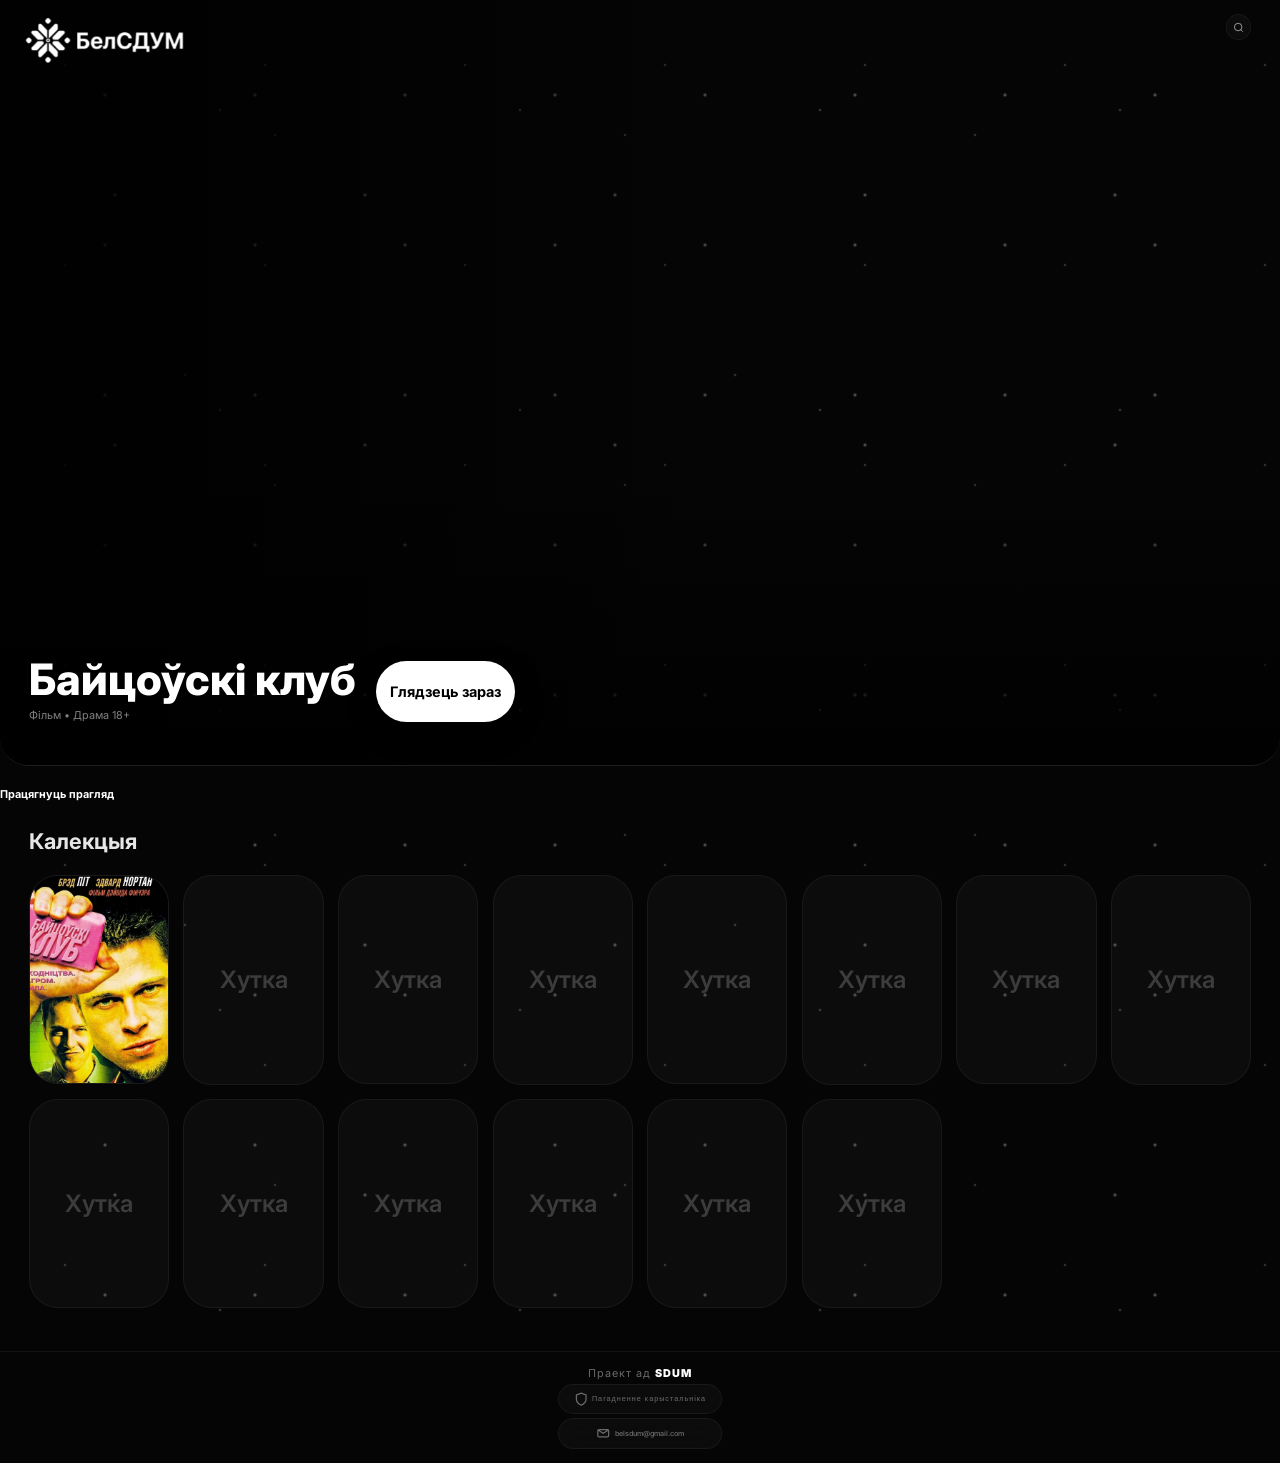
==== commit 29c7b99e: "Update index.html" ====
--- a/index.html
+++ b/index.html
@@ -55,11 +55,19 @@
             
             <div class="hero-content">
                 <h1 class="movie-title">Байцоўскі клуб</h1>
-                <p class="movie-description">Глядзіце сусветную класіку ў найлепшай якасці.</p>
+                <p class="movie-description">Фільм • Драма <span class="age-rating">18+</span></p>
+                
                 <div class="hero-buttons">
                     <a href="Бойцовский клуб (1999)/Релиз/BelSDUMБойцовский клуб (1999).HTML" class="btn-primary">Глядзець зараз</a>
                 </div>
             </div>
+        </section>
+
+
+        <section>
+        <h2 class="h2Pr">Працягнуць прагляд</h2>
+        <div id="continue-watching-container" style="display: flex; gap: 20px;">
+        </div>
         </section>
 
         <section class="movies-grid">
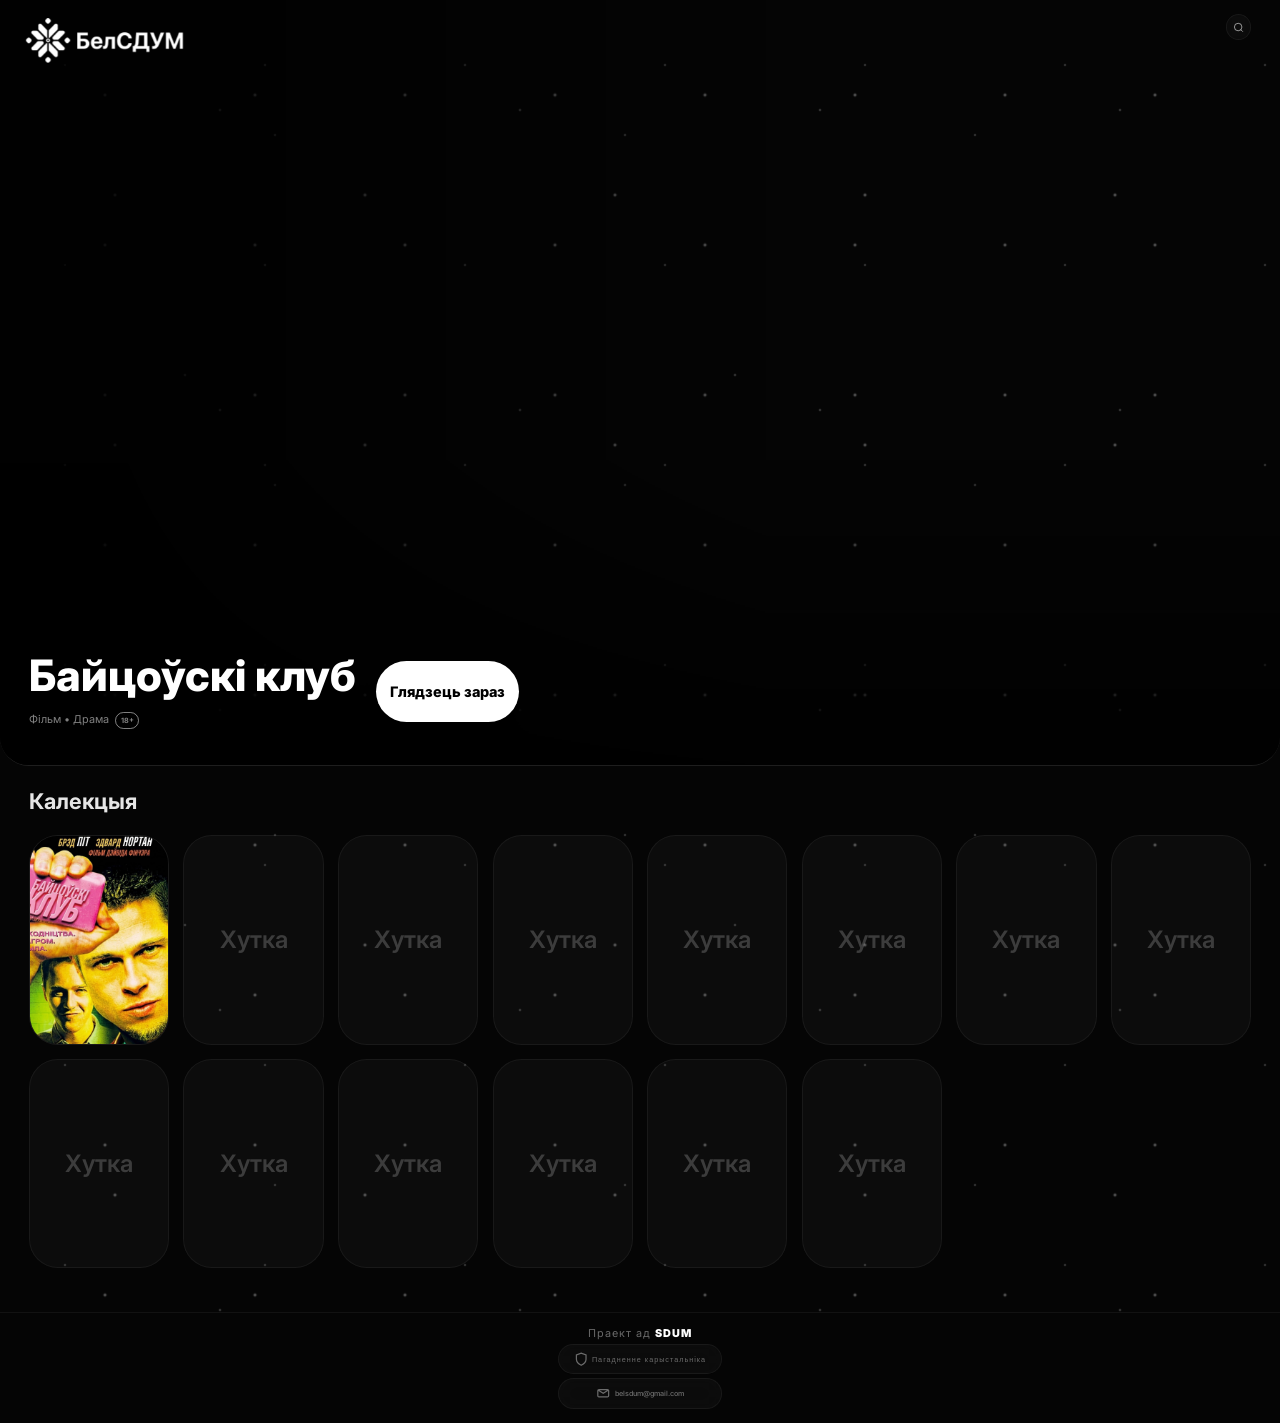
==== commit 41a7dbe6: "Update index.html" ====
--- a/index.html
+++ b/index.html
@@ -64,10 +64,9 @@
         </section>
 
 
-        <section>
-        <h2 class="h2Pr">Працягнуць прагляд</h2>
-        <div id="continue-watching-container" style="display: flex; gap: 20px;">
-        </div>
+        <section id="continue-watching-section" style="display: none;">
+            <h2 class="h2Pr">Працягнуць прагляд</h2>
+            <div id="continue-watching-container"></div>
         </section>
 
         <section class="movies-grid">
--- a/Главная.css
+++ b/Главная.css
@@ -137,7 +137,21 @@
 .movie-description {
     font-size: 1.5rem;
     color: rgba(255,255,255,0.5);
-    margin-bottom: 2rem;
+    margin-bottom: 1rem;
+}
+
+.age-rating {
+    font-size: 1rem; 
+    font-weight: 700; 
+    color: rgba(255,255,255,0.5); 
+    margin-top: 1rem;
+    border: 0.15rem solid rgb(255,255,255,0.5);
+    border-radius: 1000rem;
+    padding: 0.4rem 0.6rem;
+    display: inline-flex;
+    align-items: center;
+    justify-content: center;
+    margin-left: 0.5rem;
 }
 
 .btn-primary {
@@ -149,7 +163,7 @@
     border: 2px solid var(--glass-border);
     border-radius: 10000rem;
     color: black;
-    font-weight: 700;
+    font-weight: 800;
     font-size: 2rem;
     text-decoration: none;
     cursor: pointer;
@@ -169,6 +183,7 @@
     margin-bottom: 3rem;
     font-weight: 700;
     opacity: 0.9;
+    margin-top: 1rem;
 }
 
 .grid-container {
@@ -226,7 +241,7 @@
 
 * {
     scrollbar-width: thin;
-    scrollbar-color: rgba(255, 255, 255, 0.1) #050505;
+    scrollbar-color: rgba(255, 255, 255, 0.1) #00000000;
 }
 
 /* Стили для подвала (Footer) */
@@ -508,12 +523,14 @@
 
 /* Контейнер для информации внутри карточки */
 .movie-info {
+    align-items: center;
+    justify-content: center;
     position: absolute;
     top: 0;
     left: 0;
     width: 100%;
     height: 100%;
-    background: rgba(0, 0, 0, 0.9); 
+    background: rgba(80, 80, 80, 0.4); 
     display: flex;
     flex-direction: column;
     padding: 2rem;
@@ -556,12 +573,6 @@
 
 
 
-
-
-
-
-
-/* Кнопка поиска в стиле Apple */
 .search-trigger-btn {
     position: absolute;
     top: 2rem;
@@ -618,6 +629,7 @@
     width: 50rem;
     transform: translateY(20px);
     transition: transform 0.4s cubic-bezier(0.16, 1, 0.3, 1);
+    z-index: 99999999999999999999999999999;
 }
 
 .search-overlay.active .search-container {
@@ -685,3 +697,77 @@
     transform: translateY(-1.1rem);
     border-color: rgba(255,255,255,0.3);
 }
+
+
+
+
+
+
+
+
+
+.movie-container {
+    border: 1px solid rgba(255,255,255,0.05);
+    border-color: rgba(255, 255, 255, 0);
+    position: relative;
+    width: 25rem;
+    aspect-ratio: 16 / 9;
+    border-radius: 4rem;
+    background-color: var(--apple-bg);
+    overflow: hidden; 
+    box-shadow: 0 0 1.5rem rgba(255, 255, 255, 0.3);
+    transition: 
+        transform 0.5s cubic-bezier(0.2, 0.8, 0.2, 1), 
+        box-shadow 0.5s cubic-bezier(0.2, 0.8, 0.2, 1);
+    left: 4rem;
+    top: -2rem;
+
+}
+
+.movie-container:hover {
+    box-shadow: 0 0 3rem rgba(255, 255, 255, 0.4);
+}
+
+.poster-frame {
+    position: absolute;
+    inset: 0;
+    background-size: cover;
+    background-position: center;
+    z-index: 2;
+}
+
+.click-shield {
+    position: absolute;
+    inset: 0;
+    z-index: 5;
+    display: block;
+}
+
+.progress-container {
+    position: absolute;
+    bottom: 1rem;
+    left: 3rem;
+    right: 3rem;
+    height: 0.3rem;
+    background: #47474781;
+    backdrop-filter: blur(5px);
+    border-radius: 1rem;
+    overflow: hidden;
+    z-index: 3;
+}
+
+.progress-bar {
+    height: 100%;
+    background: #ffffff; 
+    border-radius: 1000rem;
+    box-shadow: 0 0 0.5rem rgba(255, 255, 255, 0.5);
+}
+
+.h2Pr{
+    position: relative;
+    left: 4rem;
+    font-size: 3rem;
+    margin-bottom: 3rem;
+    font-weight: 700;
+    opacity: 0.9;
+}
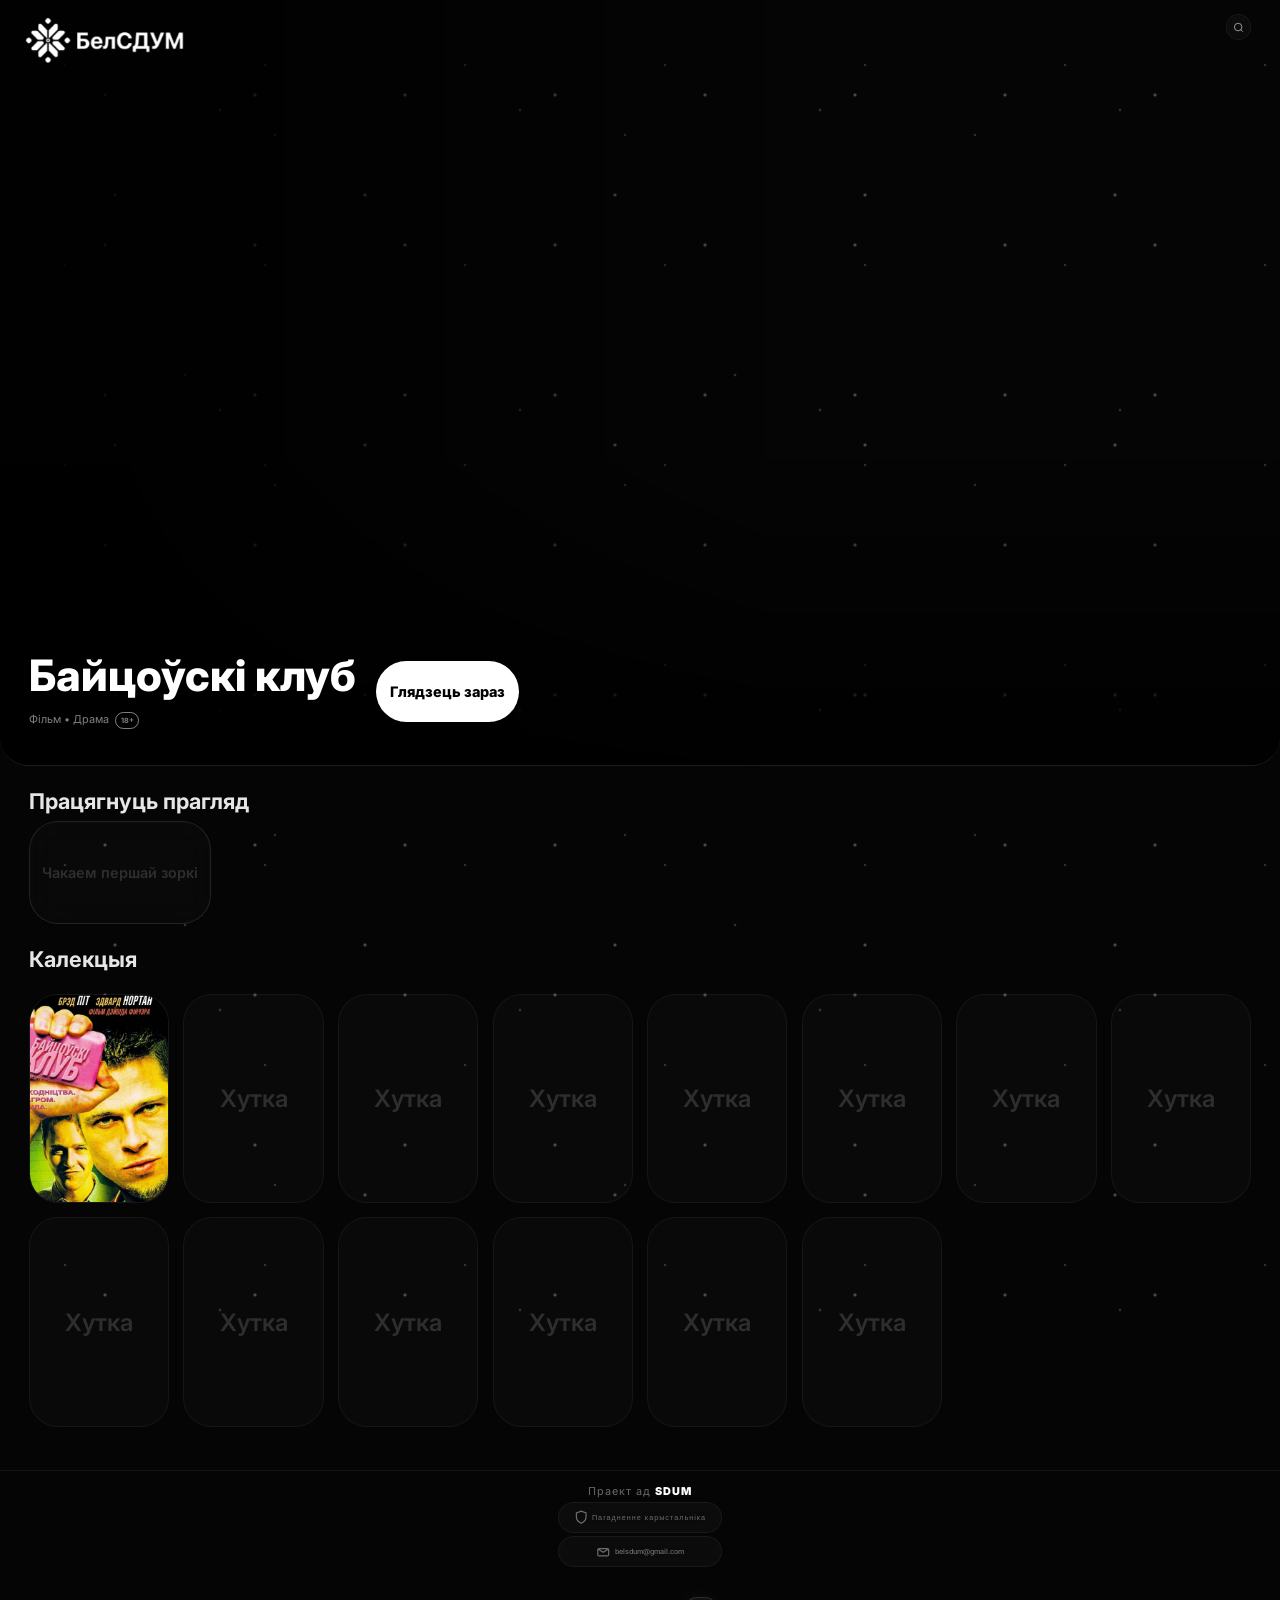
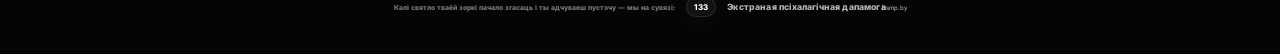
==== commit 8a669c81: "Add files via upload" ====
--- a/index.html
+++ b/index.html
@@ -9,13 +9,13 @@
     <link rel="preconnect" href="https://fonts.googleapis.com">
     <link rel="preconnect" href="https://fonts.gstatic.com" crossorigin>
     <link href="https://fonts.googleapis.com/css2?family=Inter:ital,opsz,wght@0,14..32,100..900;1,14..32,100..900&display=swap" rel="stylesheet">
-    <link rel="icon" type="image/png" href="Бойцовский клуб (1999)/Плеер/Картинки/LogoBelSDUMPNG.png">
+    <link rel="icon" type="image/png" href="LogoBelSDUMPNG.png">
     <link rel="stylesheet" href="Главная.css">
 </head>
 <body>
 
     <header class="main-header">
-    <img src="Бойцовский клуб (1999)/Релиз/Logo.png" alt="Logo" draggable="false" class="main-logo">
+    <img src="icon/Logo.png" alt="Logo" draggable="false" class="main-logo">
     <button id="openSearch" class="search-trigger-btn">
         <svg viewBox="0 0 24 24" fill="none" stroke="currentColor" stroke-width="2">
             <circle cx="11" cy="11" r="8"></circle>
@@ -58,21 +58,23 @@
                 <p class="movie-description">Фільм • Драма <span class="age-rating">18+</span></p>
                 
                 <div class="hero-buttons">
-                    <a href="Бойцовский клуб (1999)/Релиз/BelSDUMБойцовский клуб (1999).HTML" class="btn-primary">Глядзець зараз</a>
+                    <a href="release.html?id=fight_club" class="btn-primary">Глядзець зараз</a>
                 </div>
             </div>
         </section>
 
 
-        <section id="continue-watching-section" style="display: none;">
-            <h2 class="h2Pr">Працягнуць прагляд</h2>
-            <div id="continue-watching-container"></div>
+        <section>
+        <h2 class="h2Pr">Працягнуць прагляд</h2>
+        <div id="continue-watching-container" style="display: flex; gap: 20px;">
+        </div>
         </section>
 
         <section class="movies-grid">
             <h2 class="section-title">Калекцыя</h2>
             <div class="grid-container" id="movieGrid">
         </section>
+
 
 <footer class="site-footer">
         <div class="footer-content">
@@ -96,6 +98,22 @@
                 </a>
             </div>
         </div>
+
+
+    <div class="space-emergency-line">
+    <div class="emergency-nebula"></div>
+    <div class="emergency-content">
+        <span class="emergency-message">Калі святло тваёй зоркі пачало згасаць і ты адчуваеш пустэчу — мы на сувязі:</span>
+        <a href="tel:133" class="emergency-signal">133</a>     
+        <span class="emergency-message2">Экстраная псіхалагічная дапамога</span>
+        <a href="https://www.bsmp.by/patsientam/ekstrennaya-psikhologicheskaya-pomoshch-telefon-doveriya-v-belarusi" 
+           target="_blank" class="emergency-orbit">
+           bsmp.by
+        </a>
+    </div>
+    </div>
+
+
     </footer>
 
     <div id="legalModal" class="modal-overlay">
@@ -133,8 +151,8 @@
 
     </main>
 
+    <script src="database.js"></script>
     <script src="Главгая.js"></script>
 
- 
 
 </body>
--- a/Главная.css
+++ b/Главная.css
@@ -197,7 +197,7 @@
 .movie-card {
     position: relative;
     aspect-ratio: 2/3;
-    background: rgba(255,255,255,0.03);
+    background: rgba(255, 255, 255, 0.02);
     border-radius: 4rem;
     overflow: hidden;
     border: 1px solid rgba(255,255,255,0.05);
@@ -302,6 +302,7 @@
 }
 
 .modal-overlay {
+    font-weight: 400;
     position: fixed;
     top: 0; left: 0;
     width: 100%; height: 100%;
@@ -385,6 +386,7 @@
 }
 
 .legal-premium-btn {
+    font-weight: 4000;
     margin-bottom: 0.5rem;
     display: flex;
     align-items: center;
@@ -478,8 +480,6 @@
     background-position: 0 0, 40px 60px, 130px 270px;
     z-index: 1;
     opacity: 0.4;
-    
-    /* Анимация медленного дрейфа */
     animation: starsMove 100s linear infinite; 
 }
 
@@ -530,7 +530,7 @@
     left: 0;
     width: 100%;
     height: 100%;
-    background: rgba(80, 80, 80, 0.4); 
+    background: rgba(80, 80, 80, 0.25); 
     display: flex;
     flex-direction: column;
     padding: 2rem;
@@ -745,7 +745,7 @@
 
 .progress-container {
     position: absolute;
-    bottom: 1rem;
+    bottom: 1.5rem;
     left: 3rem;
     right: 3rem;
     height: 0.3rem;
@@ -771,3 +771,153 @@
     font-weight: 700;
     opacity: 0.9;
 }
+
+.finished-badge {
+    position: absolute;
+    top: 1.5rem;
+    right: 3rem;
+    background: #ffffff;
+    color: #000;
+    padding: 0.7rem 0.8rem;
+    border-radius: 1000rem;
+    font-size: 0.8rem;
+    font-weight: 700;
+    z-index: 4;
+    letter-spacing: 1px;
+    box-shadow: 0 4px 10px rgba(0,0,0,0.3);
+}
+
+/* Кнопка удаления из истории */
+.delete-history-btn {
+    position: absolute;
+    top: 1.5rem;
+    left: 2.5rem;
+    width: 2.5rem;
+    height: 2.5rem;
+    border-radius: 50%;
+    background: rgba(0, 0, 0, 0.6);
+    border: 1px solid rgba(255, 255, 255, 0.2);
+    color: white;
+    font-size: 1.2rem;
+    cursor: pointer;
+    z-index: 10;
+    display: flex;
+    align-items: center;
+    justify-content: center;
+    opacity: 0; 
+    transition: all 0.3s ease;
+    backdrop-filter: blur(5px);
+}
+
+.movie-container:hover .delete-history-btn {
+    opacity: 1; 
+}
+
+.delete-history-btn:hover {
+    scale: 1.1;
+}
+
+@keyframes goldPulse {
+    0% { opacity: 0.3; }
+    50% { opacity: 0.7; }
+    100% { opacity: 0.3; }
+}
+
+
+
+/* Пустая карточка-копия */
+.empty-card-apple {
+    display: flex;
+    align-items: center;
+    justify-content: center;
+    background: rgba(255, 255, 255, 0.02) !important; /* Почти прозрачный фон */
+    backdrop-filter: blur(15px);
+    -webkit-backdrop-filter: blur(15px);
+    border: 0.5px solid rgba(255, 255, 255, 0.1) !important;
+    box-shadow: none !important; /* Убираем свечение, пока она пустая */
+    cursor: default;
+}
+
+.empty-placeholder-text {
+    font-size: 2rem;
+    font-weight: 600;
+    color: rgba(255, 255, 255, 0.15); 
+    font-family: 'Inter', sans-serif;
+}
+
+.empty-card-apple:hover {
+    transform: none !important;
+    box-shadow: none !important;
+}
+
+
+
+
+
+.space-emergency-line {
+    position: relative;
+    padding: 2rem 4rem;
+    overflow: hidden;
+    display: flex;
+    justify-content: center;
+    height: 5rem;
+}
+
+.emergency-content {
+    position: relative;
+    z-index: 1;
+    display: flex;
+    align-items: center;
+    gap: 1.5rem;
+    font-family: 'Inter', sans-serif;
+}
+
+.emergency-message {
+    font-size: 0.95rem;
+    color: rgba(255, 255, 255, 0.45);
+    font-weight: 800;
+}
+
+.emergency-signal {
+    color: #fff;
+    text-decoration: none;
+    font-weight: 800;
+    font-size: 1.1rem;
+    padding: 0.5rem 1rem ;
+    background: rgba(255, 255, 255, 0.05);
+    border: 1px solid rgba(255, 255, 255, 0.1);
+    border-radius: 50px;
+    transition: all 0.9s cubic-bezier(0.16, 1, 0.3, 1);
+    box-shadow: 0 0 20px rgba(255, 255, 255, 0.05);
+}
+
+.emergency-signal:hover {
+    background: #fff;
+    color: #000;
+    box-shadow: 0 0 30px rgba(255, 255, 255, 0.2);
+    scale: 1.1;
+}
+
+.emergency-orbit {
+    position: absolute;
+    font-size: 0.85rem;
+    color: #c2c2c2;
+    text-decoration: none;
+    transition: all 0.3s ease;
+    left: 67.5rem;
+    bottom: 1.9rem;
+}
+
+.emergency-orbit:hover {
+    color: #ffffff;
+    opacity: 1;
+}
+
+.emergency-message2 {
+    bottom: 4rem;
+    font-size: 1.2rem;
+    color: rgba(255, 255, 255, 0.7);
+    letter-spacing: 0.02em;
+    font-weight: 800;
+    left: 13.5rem;
+}
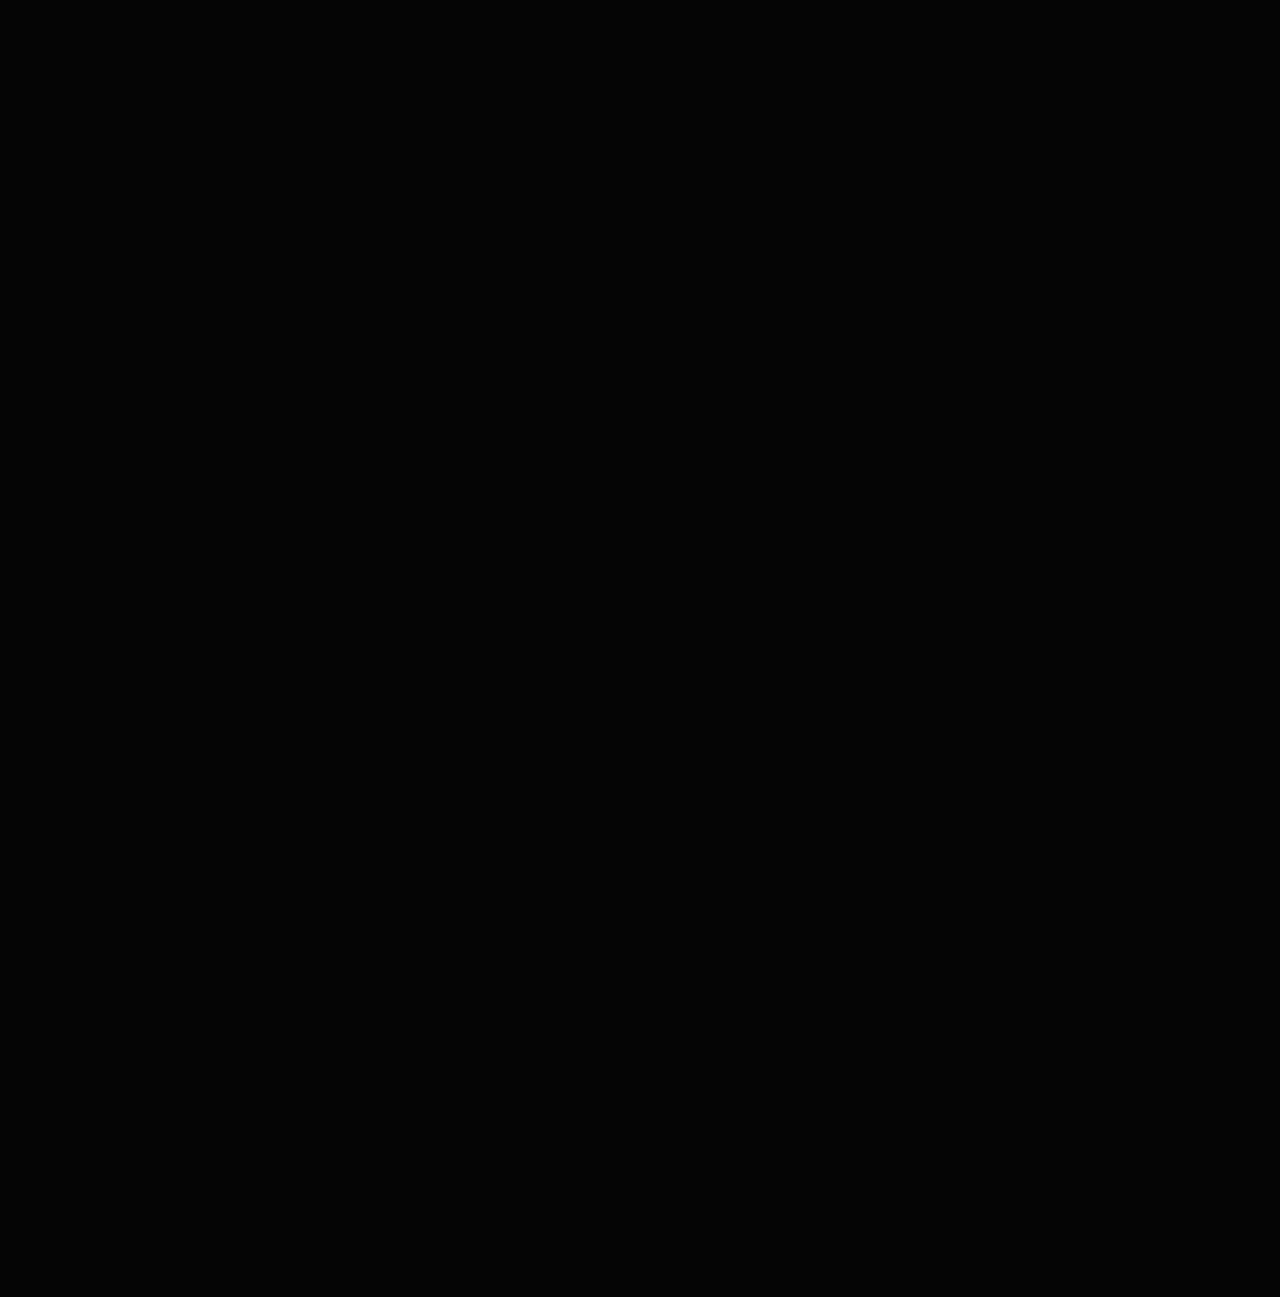
==== commit 1d6b9846: "Add files via upload" ====
--- a/index.html
+++ b/index.html
@@ -3,44 +3,52 @@
 <head>
     <meta charset="UTF-8">
     <meta name="viewport" content="width=device-width, initial-scale=1.0">
+    
+    <script>
+        if (/Android|iPhone|iPad/i.test(navigator.userAgent)) {
+            window.location.href = "MBelSDUM/Mindex.html" + window.location.search;
+        }
+    </script>
+    
     <meta name="description" content="Глядзіце сусветную класіку ў найлепшай якасці.">
     <meta name="keywords" content="BelSDUM, BELSDUM, belsdum, БелСДУМ, БЕЛСДУМ, белсдум, беларускае кіно, беларуская мова, кіно, беларусь, БЕЛАРУСЬ, мова, cinema, movies, кино на белорусском, озвучка, беларускія фільмы">
     <title>BelSDUM | Галоўная</title>
+    
     <link rel="preconnect" href="https://fonts.googleapis.com">
     <link rel="preconnect" href="https://fonts.gstatic.com" crossorigin>
     <link href="https://fonts.googleapis.com/css2?family=Inter:ital,opsz,wght@0,14..32,100..900;1,14..32,100..900&display=swap" rel="stylesheet">
+    <link href="https://fonts.googleapis.com/css2?family=Cormorant+Garamond:ital,wght@0,500;0,600;1,400&display=swap" rel="stylesheet">
     <link rel="icon" type="image/png" href="LogoBelSDUMPNG.png">
     <link rel="stylesheet" href="Главная.css">
 </head>
 <body>
 
     <header class="main-header">
-    <img src="icon/Logo.png" alt="Logo" draggable="false" class="main-logo">
-    <button id="openSearch" class="search-trigger-btn">
-        <svg viewBox="0 0 24 24" fill="none" stroke="currentColor" stroke-width="2">
-            <circle cx="11" cy="11" r="8"></circle>
-            <line x1="21" y1="21" x2="16.65" y2="16.65"></line>
-        </svg>
-    </button>
+        <img src="icon/Logo.png" alt="Logo" draggable="false" class="main-logo">
+        <button id="openSearch" class="search-trigger-btn" aria-label="Пошук">
+            <svg viewBox="0 0 24 24" fill="none" stroke="currentColor" stroke-width="2">
+                <circle cx="11" cy="11" r="8"></circle>
+                <line x1="21" y1="21" x2="16.65" y2="16.65"></line>
+            </svg>
+        </button>
     </header>
 
     <div id="searchModal" class="search-overlay">
-    <div class="search-container">
-        <div class="search-header">
-            <div class="search-input-box">
-                <svg class="search-icon-inner" viewBox="0 0 24 24" fill="none" stroke="currentColor" stroke-width="2.5">
-                    <circle cx="11" cy="11" r="8"></circle>
-                    <line x1="21" y1="21" x2="16.65" y2="16.65"></line>
-                </svg>
-                <input type="text" id="searchInput" placeholder="Пошук..." autocomplete="off">
+        <div class="search-container">
+            <div class="search-header">
+                <div class="search-input-box">
+                    <svg class="search-icon-inner" viewBox="0 0 24 24" fill="none" stroke="currentColor" stroke-width="2.5">
+                        <circle cx="11" cy="11" r="8"></circle>
+                        <line x1="21" y1="21" x2="16.65" y2="16.65"></line>
+                    </svg>
+                    <input type="text" id="searchInput" placeholder="Пошук..." autocomplete="off">
+                </div>
+            </div>
+
+            <div class="search-body">
+                <div id="searchResults" class="search-results-grid"></div>
             </div>
         </div>
-
-        <div class="search-body">
-            <div id="searchResults" class="search-results-grid">
-                </div>
-        </div>
-    </div>
     </div>
 
     <main class="container">
@@ -54,7 +62,7 @@
             </div>
             
             <div class="hero-content">
-                <h1 class="movie-title">Байцоўскі клуб</h1>
+                <img src="poster/FCHOME.png" class="movie-title">
                 <p class="movie-description">Фільм • Драма <span class="age-rating">18+</span></p>
                 
                 <div class="hero-buttons">
@@ -63,96 +71,134 @@
             </div>
         </section>
 
-
         <section>
-        <h2 class="h2Pr">Працягнуць прагляд</h2>
-        <div id="continue-watching-container" style="display: flex; gap: 20px;">
-        </div>
+            <h2 class="h2Pr">Працягнуць прагляд</h2>
+            <div id="continue-watching-container" style="display: flex; gap: 20px;"></div>
+        </section>
+
+        <section id="favorites-section" style="display: none;">
+            <h2 class="h2Pr">Буду глядзець</h2>
+            <div class="home-movies-row" id="homeFavoritesRow"></div>
         </section>
 
         <section class="movies-grid">
             <h2 class="section-title">Калекцыя</h2>
-            <div class="grid-container" id="movieGrid">
-        </section>
-
-
-<footer class="site-footer">
-        <div class="footer-content">
-            <div class="footer-project">
-                Праект ад <span class="sdum-accent">SDUM</span>
-            </div>
-            
-            <div class="footer-actions">
-                <button id="openLegal" class="legal-premium-btn">
-                    <svg class="legal-icon" viewBox="0 0 24 24" fill="none" stroke="currentColor" stroke-width="2">
-                        <path d="M12 22s8-4 8-10V5l-8-3-8 3v7c0 6 8 10 8 10z"/>
+            <div class="grid-container" id="movieGrid"></div>
+        </section>
+
+        <section class="support-section">
+            <div class="support-container">
+                <div class="support-content">
+                    <h2 class="support-title">Падтрымаць праект</h2>
+                    <p class="support-desc">Ваша падтрымка дапамагае нам заставацца на арбіце: паляпшаць платформу і дадаваць новыя фільмы на роднай мове.</p>
+                </div>
+                <a href="https://boosty.to/belsdum_by/donate" target="_blank" class="support-btn">
+                    <svg class="boosty-icon" viewBox="0 0 24 24" fill="currentColor">
+                        <path d="M12 21.35l-1.45-1.32C5.4 15.36 2 12.28 2 8.5 2 5.42 4.42 3 7.5 3c1.74 0 3.41.81 4.5 2.09C13.09 3.81 14.76 3 16.5 3 19.58 3 22 5.42 22 8.5c0 3.78-3.4 6.86-8.55 11.54L12 21.35z"/>
                     </svg>
-                    Пагадненне карыстальніка
-                </button>
-
-                <a href="mailto:belsdum@gmail.com" class="contact-mail">
-                    <svg class="mail-icon" viewBox="0 0 24 24" fill="none" stroke="currentColor" stroke-width="2">
-                        <path d="M4 7l8 5 8-5M5 18h14c1.1 0 2-.9 2-2V8c0-1.1-.9-2-2-2H5c-1.1 0-2 .9-2 2v8c0 1.1.9 2 2 2z"/>
-                    </svg>
-                    belsdum@gmail.com
+                    Падтрымаць на Boosty
                 </a>
             </div>
+        </section>
+
+        <div class="ornament-divider"></div>
+
+        <footer class="site-footer">
+            <div class="footer-content">
+                <div class="footer-partner-wrapper">
+                    <div class="footer-project">
+                        Праект ад <span class="sdum-accent">SDUM</span>
+                    </div>
+                </div>
+                
+                <div class="footer-actions">
+                    <button id="openLegal" class="legal-premium-btn">
+                        <svg class="legal-icon" viewBox="0 0 24 24" fill="none" stroke="currentColor" stroke-width="2">
+                            <path d="M12 22s8-4 8-10V5l-8-3-8 3v7c0 6 8 10 8 10z"/>
+                        </svg>
+                        Пагадненне карыстальніка
+                    </button>
+
+                    <a href="mailto:belsdum@gmail.com" class="contact-mail">
+                        <svg class="mail-icon" viewBox="0 0 24 24" fill="none" stroke="currentColor" stroke-width="2">
+                            <path d="M4 7l8 5 8-5M5 18h14c1.1 0 2-.9 2-2V8c0-1.1-.9-2-2-2H5c-1.1 0-2 .9-2 2v8c0 1.1.9 2 2 2z"/>
+                        </svg>
+                        belsdum@gmail.com
+                    </a>
+                </div>
+            </div>
+
+            <div class="space-emergency-line">
+                <div class="emergency-nebula"></div>
+                <div class="emergency-content">
+                    <span class="emergency-message">Калі святло тваёй зоркі пачало згасаць і ты адчуваеш пустэчу — мы на сувязі:</span>
+                    <a href="tel:133" class="emergency-signal">133</a>     
+                    <span class="emergency-message2">Экстраная псіхалагічная дапамога</span>
+                    <a href="https://www.bsmp.by/patsientam/ekstrennaya-psikhologicheskaya-pomoshch-telefon-doveriya-v-belarusi" 
+                       target="_blank" class="emergency-orbit">
+                       bsmp.by
+                    </a>
+                </div>
+            </div>
+        </footer>
+
+        <div id="legalModal" class="modal-overlay">
+            <div class="modal-container">
+                <div class="modal-content">
+                    <h2>Карыстальніцкае пагадненне (Публічная аферта)</h2>
+                    <div class="modal-scroll-text">
+                        <p><strong>1. Агульныя палажэнні</strong><br>
+                        1.1. Дадзенае Пагадненне вызначае ўмовы выкарыстання матэрыялаў і сэрвісаў сайта BelSDUM.<br>
+                        1.2. Сайт з'яўляецца некамерцыйным праектам, створаным у азнаямляльных і культурна-асветніцкіх мэтах.<br>
+                        1.3. Выкарыстоўваючы Сайт, Карыстальнік пагаджаецца з умовамі дадзенага Пагаднення.</p>
+                        
+                        <p><strong>2. Інтэлектуальная ўласнасць</strong><br>
+                        2.1. Усе відэаматэрыялы (фільмы, трэйлеры), прадстаўленыя на Сайце, належаць іх законным праваўладальнікам.<br>
+                        2.2. Сайт прадастаўляе доступ да кантэнту толькі для асабістага некамэрцыйнага прагляду. Карыстальнік не мае права тыражаваць або распаўсюджваць кантэнт у камерцыйных мэтах.<br>
+                        2.3. Дызайн, лагатып і праграмны код Сайта з'яўляюцца інтэлектуальнай уласнасцю аўтараў праекта SDUM.</p>
+                        
+                        <p><strong>3. Канфідэнцыяльнасць і персанальныя даныя</strong><br>
+                        3.1. Сайт не ажыццяўляе збор, сістэматызацыю і захаванне персанальных даных Карыстальнікаў (імёны, тэлефоны, адрасы).<br>
+                        3.2. Для зручнасці выкарыстання Сайт выкарыстоўвае тэхналогію LocalStorage (мясцовае сховішча браўзера) для захавання налад (напрыклад, узровень гучнасці ці прагрэс прагляду). Гэтыя даныя захоўваюцца лакальна на прыладзе Карыстальніка і не перадаюцца трэцім асобам.<br>
+                        3.3. Сайт можа выкарыстоўваць тэхнічныя файлы cookie для забеспячэння стабільнай працы інтэрфейсу ў адпаведнасці з Законам РБ «Аб абароне персанальных даных».</p>
+                        
+                        <p><strong>4. Адмова ад адказнасці</strong><br>
+                        4.1. Кантэнт прадастаўляецца па прынцыпе «як ёсць». Адміністрацыя не нясе адказнасці за часовыя збоі ў працы плэера або недаступнасць відэафайлаў.<br>
+                        4.2. Адміністрацыя не нясе адказнасці за змест рэкламных матэрыялаў, калі яны будуць транслявацца з вонкавых відэахостынгаў.</p>
+
+                        <p><strong>5. Заключныя палажэнні</strong><br>
+                        5.1. Адміністрацыя мае права змяняць дадзенае Пагадненне без папярэдняга паведамлення.<br>
+                        5.2. Усе спрэчкі вырашаюцца шляхам перамоў або ў адпаведнасці з дзеючым заканадаўствам Рэспублікі Беларусь.</p>
+                        
+                        <p><em>Праект SDUM, 2026. Усе правы ахоўваюцца заканадаўствам РБ.</em></p>
+                    </div>
+                </div>
+            </div>
         </div>
 
-
-    <div class="space-emergency-line">
-    <div class="emergency-nebula"></div>
-    <div class="emergency-content">
-        <span class="emergency-message">Калі святло тваёй зоркі пачало згасаць і ты адчуваеш пустэчу — мы на сувязі:</span>
-        <a href="tel:133" class="emergency-signal">133</a>     
-        <span class="emergency-message2">Экстраная псіхалагічная дапамога</span>
-        <a href="https://www.bsmp.by/patsientam/ekstrennaya-psikhologicheskaya-pomoshch-telefon-doveriya-v-belarusi" 
-           target="_blank" class="emergency-orbit">
-           bsmp.by
-        </a>
-    </div>
-    </div>
-
-
-    </footer>
-
-    <div id="legalModal" class="modal-overlay">
-        <div class="modal-container">
-            <div class="modal-content">
-            <h2>Карыстальніцкае пагадненне (Публічная аферта)</h2>
-            <div class="modal-scroll-text">
-                <p><strong>1. Агульныя палажэнні</strong><br>
-                1.1. Дадзенае Пагадненне вызначае ўмовы выкарыстання матэрыялаў і сэрвісаў сайта BelSDUM.<br>
-                1.2. Сайт з'яўляецца некамерцыйным праектам, створаным у азнаямляльных і культурна-асветніцкіх мэтах.<br>
-                1.3. Выкарыстоўваючы Сайт, Карыстальнік пагаджаецца з умовамі дадзенага Пагаднення.</p>
-                
-                <p><strong>2. Інтэлектуальная ўласнасць</strong><br>
-                2.1. Усе відэаматэрыялы (фільмы, трэйлеры), прадстаўленыя на Сайце, належаць іх законным праваўладальнікам.<br>
-                2.2. Сайт прадастаўляе доступ да кантэнту толькі для асабістага некамэрцыйнага прагляду. Карыстальнік не мае права тыражаваць або распаўсюджваць кантэнт у камерцыйных мэтах.<br>
-                2.3. Дызайн, лагатып і праграмны код Сайта з'яўляюцца інтэлектуальнай уласнасцю аўтараў праекта SDUM.</p>
-                
-                <p><strong>3. Канфідэнцыяльнасць і персанальныя даныя</strong><br>
-                3.1. Сайт не ажыццяўляе збор, сістэматызацыю і захаванне персанальных даных Карыстальнікаў (імёны, тэлефоны, адрасы).<br>
-                3.2. Для зручнасці выкарыстання Сайт выкарыстоўвае тэхналогію LocalStorage (мясцовае сховішча браўзера) для захавання налад (напрыклад, узровень гучнасці ці прагрэс прагляду). Гэтыя даныя захоўваюцца лакальна на прыладзе Карыстальніка і не перадаюцца трэцім асобам.<br>
-                3.3. Сайт можа выкарыстоўваць тэхнічныя файлы cookie для забеспячэння стабільнай працы інтэрфейсу ў адпаведнасці з Законам РБ «Аб абароне персанальных даных».</p>
-                
-                <p><strong>4. Адмова ад адказнасці</strong><br>
-                4.1. Кантэнт прадастаўляецца па прынцыпе «як ёсць». Адміністрацыя не нясе адказнасці за часовыя збоі ў працы плэера або недаступнасць відэафайлаў.<br>
-                4.2. Адміністрацыя не нясе адказнасці за змест рэкламных матэрыялаў, калі яны будуць транслявацца з вонкавых відэахостынгаў.</p>
-
-                 <p><strong>5. Заключныя палажэнні</strong><br>
-                5.1. Адміністрацыя мае права змяняць дадзенае Пагадненне без папярэдняга паведамлення.<br>
-                5.2. Усе спрэчкі вырашаюцца шляхам перамоў або ў адпаведнасці з дзеючым заканадаўствам Рэспублікі Беларусь.</p>
-                
-                <p><em>Праект SDUM, 2026. Усе правы ахоўваюцца заканадаўствам РБ.</em></p>
-            </div>
-        </div>
-    </div>
-
     </main>
 
     <script src="database.js"></script>
-    <script src="Главгая.js"></script>
-
-
+    <script type="module" src="Главгая.js"></script>
+
+    <button id="scrollToTop" class="jagajlo-button pahonia-cross-btn" aria-label="Наверх">
+        <svg class="pahonia-icon" viewBox="0 0 100 100" xmlns="http://www.w3.org/2000/svg">
+            <path d="M 44,7 L 56,7 L 56,9 L 52,13 L 52,24 
+                     L 70,24 L 74,20 L 76,20 L 76,32 L 74,32 L 70,28 L 52,28 
+                     L 52,50 
+                     L 75,50 L 79,46 L 81,46 L 81,58 L 79,58 L 75,54 L 52,54 
+                     L 52,87 L 56,91 L 56,93 L 44,93 L 44,91 L 48,87 
+                     L 48,54 
+                     L 25,54 L 21,58 L 19,58 L 19,46 L 21,46 L 25,50 L 48,50 
+                     L 48,28 
+                     L 30,28 L 26,32 L 24,32 L 24,20 L 26,20 L 30,24 L 48,24 
+                     L 48,13 L 44,9 Z" 
+                  fill="currentColor" 
+                  stroke="none"/>
+        </svg>
+    </button>
+
+    <div id="toastContainer" class="toast-container"></div>
+    
 </body>
+</html>
--- a/Главная.css
+++ b/Главная.css
@@ -2,22 +2,66 @@
     /* Убирает синюю рамку/подсветку при нажатии в мобильных браузерах */
     -webkit-tap-highlight-color: transparent;
     -webkit-tap-highlight-color: rgba(0,0,0,0);
-}
-
-* {
     -webkit-user-select: none;  /* Safari */
     -ms-user-select: none;      /* IE/Edge */
     user-select: none;          /* Стандарт */
-    
     /* Убираем контур (outline) при фокусе на кнопках и ссылках */
     outline: none;
-    -webkit-tap-highlight-color: transparent;
-}
-
-/* Разрешаем выделение ТОЛЬКО в поле поиска, иначе нельзя будет печатать */
+    -webkit-tap-highlight-color: transparent; /* ДУБЛИКАТ: Это свойство уже есть в Блоке 1 */
+    scrollbar-width: thin;
+    scrollbar-color: rgba(255, 255, 255, 0.1) #00000000
+}
+
 #searchInput {
     -webkit-user-select: text;
     user-select: text;
+    background: none;
+    border: none;
+    outline: none;
+    color: rgb(255, 255, 255);
+    font-size: 1.4rem;
+    font-family: inherit;
+    width: 100%
+}
+
+.site-footer {
+    background: rgb(5, 5, 5);
+    margin-top: 3rem;
+    display: flex;
+    justify-content: center;
+    border-top: 0.1rem solid rgba(255, 255, 255, 0.05);
+    flex-direction: column;
+    align-items: center;
+    padding: 2rem 0;
+    gap: 1rem
+}
+
+.footer-project {
+    color: rgba(255, 255, 255, 0.4);
+    font-size: 1.5rem;
+    font-weight: 400;
+    letter-spacing: 0.1rem;
+    margin: 0;
+}
+
+.sdum-accent {
+    color: white;
+    font-weight: 900;
+    text-shadow: 0 0 1rem rgba(255, 255, 255, 0.2);
+}
+
+.home-movies-row {
+    display: flex;
+    gap: 2rem;
+    overflow-x: auto;
+    overflow-y: hidden;
+    padding: 2rem 4rem 4rem 4rem; 
+    margin-top: -2rem; 
+    scroll-behavior: smooth;
+    -webkit-overflow-scrolling: touch;
+    scroll-snap-type: x mandatory;
+    -ms-overflow-style: none;
+    scrollbar-width: none;
 }
 
 /* Запрещаем перетаскивание картинок (чтобы не тянулись за мышкой) */
@@ -27,11 +71,10 @@
 }
 
 html {
-        --zero-vw: 0vw;
-        font-size: calc(.694444vw - 1.666592px);
-        -webkit-marquee-increment: var(--zero-vw);
-    }
-
+    --zero-vw: 0vw;
+    font-size: calc(.694444vw - 1.666592px);
+    -webkit-marquee-increment: var(--zero-vw);
+}
 
 body {
     background-color: #050505;
@@ -43,7 +86,7 @@
     user-select: none;
     -webkit-user-select: none;
     opacity: 0;
-    transition: opacity 0.3s ease-in-out;
+    transition: opacity 0.6s ease-in-out;
 }
 
 body.loaded {
@@ -56,11 +99,7 @@
 
 .container {
     width: 100%;
-
-}
-
-
-
+}
 
 .hero-section {
     position: relative;
@@ -68,12 +107,10 @@
     height: 85vh;
     overflow: hidden;
     margin-bottom: 3rem;
-
     border-bottom-left-radius: 4rem;
     border-bottom-right-radius: 4rem;
-
     border: none;
-    border-bottom: 1px solid rgba(255, 255, 255, 0.1);
+    border-bottom: 0.1rem solid rgba(255, 255, 255, 0.1);
 }
 
 .hero-video-wrapper {
@@ -92,7 +129,6 @@
     object-fit: cover;
 }
 
-
 .hero-content {
     position: relative;
     z-index: 999;
@@ -109,13 +145,11 @@
     margin-bottom: 3rem;
 }
 
-
-
 .main-logo {
     position: absolute;
-    top: 2%;
-    left: 2%;
-    height: 5%;
+    top: 2rem;
+    left: 4rem;
+    height:5rem;
     width: auto;
     z-index: 19999;
 }
@@ -127,17 +161,18 @@
                 linear-gradient(to top, rgba(0,0,0,0.8) 0%, transparent 40%);
 }
 
-
 .movie-title {
-    font-size: 6rem;
-    font-weight: 800;
-    margin: 0 0 -1rem 0;
+    position: absolute;
+    width: 25rem;
+    height: 25rem;
+    margin-bottom: 6rem;
 }
 
 .movie-description {
     font-size: 1.5rem;
     color: rgba(255,255,255,0.5);
-    margin-bottom: 1rem;
+    margin-bottom: 8rem;
+    margin-left: 3rem;
 }
 
 .age-rating {
@@ -160,22 +195,22 @@
     justify-content: center;
     padding: 3rem 2rem;
     background: #fff;
-    border: 2px solid var(--glass-border);
+    border: 0.2rem solid var(--glass-border);
     border-radius: 10000rem;
     color: black;
     font-weight: 800;
     font-size: 2rem;
     text-decoration: none;
     cursor: pointer;
+    box-shadow: 0 1rem 3rem rgba(0,0,0,0.3);
+    left: 5rem;
+    bottom: 3rem;
     transition: all 0.3s cubic-bezier(0.4, 0, 0.2, 1);
-    box-shadow: 0 10px 30px rgba(0,0,0,0.3);
-    left: 52rem;
-    bottom: 6rem;
 }
 
 .btn-primary:hover {
     transform: scale(1.05);
-    box-shadow: 0 10px 30px rgba(255,255,255,0.2);
+    box-shadow: 0 1rem 3rem rgba(255,255,255,0.2);
 }
 
 .section-title {
@@ -191,19 +226,22 @@
     grid-template-columns: repeat(auto-fill, minmax(18rem, 1fr));
     gap: 2rem;
     padding-bottom: 3rem;
-    
+    justify-content: center;
+    align-items: center;
 }
 
 .movie-card {
     position: relative;
-    aspect-ratio: 2/3;
+    aspect-ratio: 44/60;
     background: rgba(255, 255, 255, 0.02);
     border-radius: 4rem;
     overflow: hidden;
-    border: 1px solid rgba(255,255,255,0.05);
+    border: 0.1rem solid rgba(255,255,255,0.05);
     transition: all 0.4s ease;
     display: block; 
     z-index: 1999;
+    justify-content: center;
+    align-items: center;
 }
 
 .movie-card img {
@@ -211,46 +249,64 @@
     height: 100%;
     object-fit: cover;
     transition: transform 0.6s ease;
+    justify-content: center;
+    align-items: center;
 }
 
 .movie-card:hover {
     transform: translateY(-1.5rem);
     border-color: rgba(255,255,255,0.3);
     box-shadow: 0 2rem 4rem rgba(0,0,0,0.6);
-}
-
-/* 1. Настройка всей полосы прокрутки */
+    background: rgba(255, 255, 255, 0.04);
+    border-color: rgba(255, 255, 255, 0.15);
+    box-shadow: 0 1rem 3rem rgba(0, 0, 0, 0.5), 
+                inset 0 0 2rem rgba(255, 255, 255, 0.02);
+}
+
+.movie-card-title {
+    text-align: center;
+    position: absolute;
+    left: 2rem;
+    right: 2rem;
+    bottom: 1rem;
+    color: #ffffff;
+    font-family: sans-serif;
+    justify-content: center;
+    align-items: center;
+    font-size: 1.2rem;
+    font-weight: 600;
+    padding: 1rem 2rem;
+    border: 0.1rem solid transparent;
+    border-radius: 100000rem;
+    background-color: rgba(0, 0, 0, 0.2); 
+    backdrop-filter: blur(0.5rem); 
+    opacity: 0;
+    max-width: 120%;
+    transform: translateY(2rem);
+    transition: transform 0.4s cubic-bezier(0.25, 1, 0.5, 1) 0.1s, 
+              opacity 0.4s ease ,
+              border-color 0.4s ease ;
+}
+
+.movie-card:hover .movie-card-title {
+    transform:  translateY(0);
+    opacity: 1;
+}
+
 ::-webkit-scrollbar {
-    width: 8px; /* Ширина полосы */
-    background-color: #050505; /* Цвет дорожки (совпадает с фоном сайта) */
-}
-
-/* 2. Настройка ползунка (бегунка) */
+    width: 0.8rem;
+    background-color: #050505; 
+}
+
 ::-webkit-scrollbar-thumb {
-    background: rgba(255, 255, 255, 0.1); /* Полупрозрачный белый */
-    border-radius: 100px; /* Полностью округлый */
-    border: 2px solid #050505; /* Отступ от краев за счет рамки цвета фона */
+    background: rgba(255, 255, 255, 0.1); 
+    border-radius: 1000rem;
+    border: 0.2rem solid #050505; 
     transition: all 0.3s ease;
 }
 
-/* 3. Эффект при наведении на ползунок */
 ::-webkit-scrollbar-thumb:hover {
-    background: rgba(255, 255, 255, 0.3); /* Становится ярче */
-}
-
-
-* {
-    scrollbar-width: thin;
-    scrollbar-color: rgba(255, 255, 255, 0.1) #00000000;
-}
-
-/* Стили для подвала (Footer) */
-.site-footer {
-    background: rgb(5, 5, 5);
-    margin-top: 3rem;
-    display: flex;
-    justify-content: center;
-    border-top: 1px solid rgba(255, 255, 255, 0.05);
+    background: rgba(255, 255, 255, 0.3); 
 }
 
 .footer-content {
@@ -259,28 +315,13 @@
     align-items: center;
     gap: 0.5rem;
 }
-
-.footer-project {
-    color: rgba(255, 255, 255, 0.4);
-    font-size: 1.5rem;
-    font-weight: 400;
-    letter-spacing: 1px;
-}
-
-.sdum-accent {
-    color: white;
-    font-weight: 900;
-}
-
-
 
 .contact-mail:hover {
     color: #fff;
     background: rgba(255, 255, 255, 0.1);
     border-color: rgba(255, 255, 255, 0.2);
-    box-shadow: 0 10px 30px rgba(0, 0, 0, 0.5), 
-                0 0 20px rgba(255, 255, 255, 0.05);
-   
+    box-shadow: 0 1rem 3rem rgba(0, 0, 0, 0.5), 
+                0 0 2rem rgba(255, 255, 255, 0.05);
 }
 
 .mail-icon {
@@ -291,14 +332,6 @@
 
 .contact-mail:hover .mail-icon {
     transform: scale(1.1)
-}
-
-.site-footer {
-    display: flex;
-    flex-direction: column;
-    align-items: center;
-    padding: 2rem 0;
-    gap: 1rem;
 }
 
 .modal-overlay {
@@ -307,16 +340,16 @@
     top: 0; left: 0;
     width: 100%; height: 100%;
     background: rgba(0, 0, 0, 0.7);
-    backdrop-filter: blur(15px);
-    -webkit-backdrop-filter: blur(15px);
+    backdrop-filter: blur(2rem);
+    -webkit-backdrop-filter: blur(2rem);
     display: flex;
     align-items: center;
     justify-content: center;
     z-index: 10000;
     opacity: 0;
     pointer-events: none;
-    transition: opacity 0.4s ease;
-    transition: transform 0.4s cubic-bezier(0.16, 1, 0.3, 1);
+    transition: opacity 0.6s cubic-bezier(0.25, 1, 0.5, 1), 
+                visibility 0.6s cubic-bezier(0.25, 1, 0.5, 1) !important;
 }
 
 .modal-overlay.active {
@@ -328,14 +361,15 @@
     align-items: center;
     justify-content: center;
     background: rgba(25, 25, 25, 0.8);
-    border: 1px solid rgba(255, 255, 255, 0.1);
+    border: 0.1rem solid rgba(255, 255, 255, 0.1);
     width: 40rem;
     height: 50rem;
     border-radius: 4rem;
     padding: 3rem;
-    box-shadow: 0 30px 60px rgba(0,0,0,0.5);
+    box-shadow: 0 3rem 6rem rgba(0,0,0,0.5);
     transform: scale(0.9);
-    transition: transform 0.4s cubic-bezier(0.16, 1, 0.3, 1);
+    transition: transform 0.6s cubic-bezier(0.16, 1, 0.3, 1), 
+                opacity 0.6s cubic-bezier(0.16, 1, 0.3, 1) !important;
 }
 
 .modal-overlay.active .modal-container {
@@ -351,23 +385,21 @@
 .modal-scroll-text {
     overflow-y: auto;
     height: 45rem;
-    padding-right: 15px;
+    padding-right: 2rem;
     color: rgba(255, 255, 255, 0.7);
     font-size: 1rem;
     line-height: 1.6;
 }
 
-
 .modal-scroll-text::-webkit-scrollbar {
-    width: 4px;
+    width: 0.4rem;
 }
 .modal-scroll-text::-webkit-scrollbar-thumb {
     background: rgba(255, 255, 255, 0.2);
-    border-radius: 1000px;
+    border-radius: 1000rem;
 }
 
 .contact-mail {
-    align-items: center;
     justify-content: center;
     display: flex;
     align-items: center;
@@ -378,15 +410,14 @@
     font-weight: 500;
     padding: 1rem 2rem;
     background: rgba(255, 255, 255, 0.03);
-    backdrop-filter: blur(10px);
-    -webkit-backdrop-filter: blur(10px);
-    border: 1px solid rgba(255, 255, 255, 0.05);
+    backdrop-filter: blur(1rem);
+    -webkit-backdrop-filter: blur(1rem);
+    border: 0.1rem solid rgba(255, 255, 255, 0.05);
     border-radius: 1000rem;
     transition: all 0.4s cubic-bezier(0.4, 0, 0.2, 1);
 }
 
 .legal-premium-btn {
-    font-weight: 4000;
     margin-bottom: 0.5rem;
     display: flex;
     align-items: center;
@@ -395,12 +426,12 @@
     color: rgba(255, 255, 255, 0.4);
     font-size: 1rem;
     font-weight: 500;
-    letter-spacing: 1px;
+    letter-spacing: 0.1rem;
     padding: 1rem 2rem;
     background: rgba(255, 255, 255, 0.03);
-    backdrop-filter: blur(10px);
-    -webkit-backdrop-filter: blur(10px);
-    border: 1px solid rgba(255, 255, 255, 0.05);
+    backdrop-filter: blur(1rem);
+    -webkit-backdrop-filter: blur(1rem);
+    border: 0.1rem solid rgba(255, 255, 255, 0.05);
     border-radius: 1000rem;
     transition: all 0.4s cubic-bezier(0.4, 0, 0.2, 1);
     cursor: pointer;
@@ -410,8 +441,8 @@
     color: #fff;
     background: rgba(255, 255, 255, 0.1);
     border-color: rgba(255, 255, 255, 0.2);
-    box-shadow: 0 10px 30px rgba(0, 0, 0, 0.5), 
-                0 0 20px rgba(255, 255, 255, 0.05);
+    box-shadow: 0 1rem 3rem rgba(0, 0, 0, 0.5), 
+                0 0 2rem rgba(255, 255, 255, 0.05);
 }
 
 .legal-icon {
@@ -427,101 +458,41 @@
 }
 
 .glow-ball {
-    position: absolute; /* Абсолютное позиционирование */
-    width: 600px; /* Ширина шара */
-    height: 600px; /* Высота шара */
-    border-radius: 50%; /* Круглая форма */
-    filter: blur(120px); /* Сильное размытие */
-    opacity: 0.15; /* Прозрачность шара */
-}
-
-/* Первый светящийся шар */
+    position: absolute; 
+    width: 60rem; 
+    height: 60rem;
+    border-radius: 50%; 
+    filter: blur(12rem); 
+    opacity: 0.15;
+}
+
 .ball-1 {
-    background: #3a3a3a; /* Цвет фона шара */
-    top: -100px; /* Отступ сверху */
-    right: -100px; /* Отступ справа */
-    animation: move 20s infinite alternate; /* Анимация движения */
-}
-
-/* Второй светящийся шар */
+    background: #3a3a3a;
+    top: -10rem; 
+    right: -10rem; 
+    animation: move 20s infinite alternate; 
+}
+
 .ball-2 {
-    background: #1a1a1a; /* Цвет фона шара */
-    bottom: -100px; /* Отступ снизу */
-    left: -100px; /* Отступ слева */
-    animation: move 25s infinite alternate-reverse; /* Анимация движения в обратную сторону */
+    background: #1a1a1a; 
+    bottom: -10rem; 
+    left: -10rem; 
+    animation: move 25s infinite alternate-reverse;
 }
 
 /* АНИМАЦИИ */
-/* Анимация мерцания звезд (Новое) */
+/* Анимация мерцания звезд */
 @keyframes twinkle {
-    0%, 100% { opacity: 0.3; } /* Минимальная прозрачность */
-    50% { opacity: 0.8; } /* Максимальная прозрачность (звезда загорается) */
+    0%, 100% { opacity: 0.3; } 
+    50% { opacity: 0.8; } 
 }
 
 /* Анимация движения туманностей */
 @keyframes move {
-    from { transform: translate(0, 0); } /* Начальное положение */
-    to { transform: translate(-100px, 100px); } /* Конечное положение */
-}
-
-/* --- СЛОЙ СО ЗВЕЗДАМИ --- */
-body::before,
-body::after {
-    content: "";
-    position: absolute;
-    top: -50%; left: -50%; width: 200%; height: 200%; /* Увеличиваем размер для плавного движения */
-    
-    background-image: 
-        radial-gradient(white, rgba(255,255,255,.2) 1px, transparent 2px),
-        radial-gradient(white, rgba(255,255,255,.15) 1px, transparent 2px),
-        radial-gradient(white, rgba(255,255,255,.1) 2px, transparent 3px);
-    
-    background-size: 550px 550px, 350px 350px, 250px 250px;
-    background-position: 0 0, 40px 60px, 130px 270px;
-    z-index: 1;
-    opacity: 0.4;
-    animation: starsMove 100s linear infinite; 
-}
-
-/* Второй слой звезд — он будет мигать и двигаться в другую сторону */
-body::after {
-    background-size: 300px 300px, 200px 200px, 150px 150px;
-    background-position: 110px 110px, 5px 15px, 220px 20px;
-    
-    /* Совмещаем две анимации: дрейф и мерцание */
-    animation: 
-        starsMoveReverse 120s linear infinite, 
-        twinkle 5s ease-in-out infinite;
-    z-index: 2;
-}
-
-/* --- АНИМАЦИИ --- */
-
-/* Медленное движение звезд в одну сторону */
-@keyframes starsMove {
-    from { transform: translate(0, 0); }
-    to { transform: translate(10%, 10%); }
-}
-
-/* Медленное движение звезд в другую сторону */
-@keyframes starsMoveReverse {
-    from { transform: translate(0, 0); }
-    to { transform: translate(-10%, -10%); }
-}
-
-/* Эффект мерцания (мигания) */
-@keyframes twinkle {
-    0%, 100% { opacity: 0.2; }
-    50% { opacity: 0.7; }
-}
-
-/* Анимация туманностей (твоя старая анимация) */
-@keyframes move {
-    from { transform: translate(0, 0); }
-    to { transform: translate(-100px, 100px); }
-}
-
-/* Контейнер для информации внутри карточки */
+    from { transform: translate(0, 0); } 
+    to { transform: translate(-10rem, 10rem); } 
+}
+
 .movie-info {
     align-items: center;
     justify-content: center;
@@ -550,41 +521,34 @@
     font-size: 1.8rem;
     font-weight: 800;
     margin-bottom: 1rem;
-    transform: translateY(20px);
+    transform: translateY(2rem);
     transition: transform 0.4s ease;
 }
 
 .info-desc {
     font-size: 1rem;
     color: rgb(255, 255, 255);
-    transform: translateY(20px);
+    transform: translateY(2rem);
     transition: transform 0.4s ease 0.1s; 
 }
-
 
 .movie-card:hover .info-title,
 .movie-card:hover .info-desc {
     transform: translateY(0);
 }
 
-
-
-
-
-
-
 .search-trigger-btn {
     position: absolute;
     top: 2rem;
     right: 4rem;
-    width: 3.5rem;
-    height: 3.5rem;
+    width: 5rem;
+    height: 5rem;
     border-radius: 50%;
     background: rgba(255, 255, 255, 0.03);
-    backdrop-filter: blur(10px);
-    -webkit-backdrop-filter: blur(10px);
-    border: 1px solid rgba(255, 255, 255, 0.05);
-    color: rgba(255, 255, 255, 0.6);
+    backdrop-filter: blur(1rem);
+    -webkit-backdrop-filter: blur(1rem);
+    border: 0.1rem solid rgba(255, 255, 255, 0.05);
+    color: rgb(255, 255, 255);
     cursor: pointer;
     display: flex;
     align-items: center;
@@ -600,15 +564,14 @@
     border-color: rgba(255, 255, 255, 0.2);
 }
 
-.search-trigger-btn svg { width: 1.8rem; height: 1.8rem; }
-
+.search-trigger-btn svg { width: 2.5rem; height: 2.5rem; }
 
 .search-overlay {
     position: fixed;
     top: 0; left: 0; width: 100%; height: 100%;
     background: rgba(0, 0, 0, 0.6);
-    backdrop-filter: blur(20px);
-    -webkit-backdrop-filter: blur(20px);
+    backdrop-filter: blur(2rem);
+    -webkit-backdrop-filter: blur(2rem);
     z-index: 10000;
     display: flex;
     justify-content: center;
@@ -623,11 +586,9 @@
     pointer-events: auto;
 }
 
-
 .search-container {
-    width: 80rem;
-    width: 50rem;
-    transform: translateY(20px);
+    width: 50rem; 
+    transform: translateY(2rem);
     transition: transform 0.4s cubic-bezier(0.16, 1, 0.3, 1);
     z-index: 99999999999999999999999999999;
 }
@@ -640,7 +601,7 @@
     display: flex;
     align-items: center;
     background: rgba(255, 255, 255, 0.05);
-    border: 1px solid rgba(255, 255, 255, 0.1);
+    border: 0.1rem solid rgba(255, 255, 255, 0.1);
     border-radius: 10000rem;
     padding: 1.2rem 1.5rem;
     gap: 1rem;
@@ -649,17 +610,7 @@
 .search-icon-inner {
     width: 1.5rem;
     height: 1.5rem;
-    color: rgba(255, 255, 255, 0.3);
-}
-
-#searchInput {
-    background: none;
-    border: none;
-    outline: none;
     color: rgb(255, 255, 255);
-    font-size: 1.4rem;
-    font-family: inherit;
-    width: 100%;
 }
 
 #searchInput::placeholder { color: rgba(255, 255, 255, 0.2); }
@@ -675,12 +626,11 @@
 }
 
 .search-result-card {
-    aspect-ratio: 2/3;
+    aspect-ratio: 44/60;
     border-radius: 4rem;
     text-decoration: none;
     transition: all 0.4s ease;
 }
-
 
 .result-poster {
     margin-top: 1.2rem;
@@ -688,7 +638,7 @@
     height: 100%;
     background: rgba(255,255,255,0.03);
     border-radius: 4rem;
-    border: 1px solid rgba(255,255,255,0.05);
+    border: 0.1rem solid rgba(255,255,255,0.05);
     transition: all 0.4s ease;
     z-index: 1000000000000000;
 }
@@ -698,16 +648,8 @@
     border-color: rgba(255,255,255,0.3);
 }
 
-
-
-
-
-
-
-
-
 .movie-container {
-    border: 1px solid rgba(255,255,255,0.05);
+    border: 0.1rem solid rgba(255,255,255,0.05);
     border-color: rgba(255, 255, 255, 0);
     position: relative;
     width: 25rem;
@@ -715,13 +657,12 @@
     border-radius: 4rem;
     background-color: var(--apple-bg);
     overflow: hidden; 
-    box-shadow: 0 0 1.5rem rgba(255, 255, 255, 0.3);
+    box-shadow: 0 0 1.5rem rgba(126, 126, 126, 0.096);
     transition: 
         transform 0.5s cubic-bezier(0.2, 0.8, 0.2, 1), 
         box-shadow 0.5s cubic-bezier(0.2, 0.8, 0.2, 1);
     left: 4rem;
     top: -2rem;
-
 }
 
 .movie-container:hover {
@@ -750,7 +691,7 @@
     right: 3rem;
     height: 0.3rem;
     background: #47474781;
-    backdrop-filter: blur(5px);
+    backdrop-filter: blur(0.5rem);
     border-radius: 1rem;
     overflow: hidden;
     z-index: 3;
@@ -763,7 +704,7 @@
     box-shadow: 0 0 0.5rem rgba(255, 255, 255, 0.5);
 }
 
-.h2Pr{
+.h2Pr {
     position: relative;
     left: 4rem;
     font-size: 3rem;
@@ -776,18 +717,19 @@
     position: absolute;
     top: 1.5rem;
     right: 3rem;
-    background: #ffffff;
-    color: #000;
+    color: #fff;
     padding: 0.7rem 0.8rem;
     border-radius: 1000rem;
     font-size: 0.8rem;
-    font-weight: 700;
+    font-weight: 600;
     z-index: 4;
-    letter-spacing: 1px;
-    box-shadow: 0 4px 10px rgba(0,0,0,0.3);
-}
-
-/* Кнопка удаления из истории */
+    background: rgba(255, 255, 255, 0.04);
+    border-color: rgba(255, 255, 255, 0.15);
+    backdrop-filter: blur(0.5rem); 
+    border: 0.2rem solid transparent;
+    background-color: rgba(0, 0, 0, 0.2); 
+}
+
 .delete-history-btn {
     position: absolute;
     top: 1.5rem;
@@ -795,9 +737,9 @@
     width: 2.5rem;
     height: 2.5rem;
     border-radius: 50%;
-    background: rgba(0, 0, 0, 0.6);
-    border: 1px solid rgba(255, 255, 255, 0.2);
-    color: white;
+    background: rgba(0, 0, 0, 0.082);
+    border: 0.2rem solid transparent;
+    color: #ffffff;
     font-size: 1.2rem;
     cursor: pointer;
     z-index: 10;
@@ -806,7 +748,8 @@
     justify-content: center;
     opacity: 0; 
     transition: all 0.3s ease;
-    backdrop-filter: blur(5px);
+    background-color: rgba(0, 0, 0, 0.2); 
+    backdrop-filter: blur(0.5rem); 
 }
 
 .movie-container:hover .delete-history-btn {
@@ -823,23 +766,21 @@
     100% { opacity: 0.3; }
 }
 
-
-
-/* Пустая карточка-копия */
 .empty-card-apple {
     display: flex;
     align-items: center;
     justify-content: center;
-    background: rgba(255, 255, 255, 0.02) !important; /* Почти прозрачный фон */
-    backdrop-filter: blur(15px);
-    -webkit-backdrop-filter: blur(15px);
-    border: 0.5px solid rgba(255, 255, 255, 0.1) !important;
-    box-shadow: none !important; /* Убираем свечение, пока она пустая */
+    background: rgba(255, 255, 255, 0.02) !important; 
+    backdrop-filter: blur(2rem);
+    -webkit-backdrop-filter: blur(2rem);
+    border: 0.1rem solid rgba(255, 255, 255, 0.1) !important;
+    box-shadow: none !important;
     cursor: default;
 }
 
 .empty-placeholder-text {
-    font-size: 2rem;
+    font-family: 'Cormorant Garamond', serif;
+    font-size: 1.8rem;
     font-weight: 600;
     color: rgba(255, 255, 255, 0.15); 
     font-family: 'Inter', sans-serif;
@@ -849,10 +790,6 @@
     transform: none !important;
     box-shadow: none !important;
 }
-
-
-
-
 
 .space-emergency-line {
     position: relative;
@@ -885,16 +822,16 @@
     font-size: 1.1rem;
     padding: 0.5rem 1rem ;
     background: rgba(255, 255, 255, 0.05);
-    border: 1px solid rgba(255, 255, 255, 0.1);
-    border-radius: 50px;
+    border: 0.1rem solid rgba(255, 255, 255, 0.1);
+    border-radius: 5rem;
     transition: all 0.9s cubic-bezier(0.16, 1, 0.3, 1);
-    box-shadow: 0 0 20px rgba(255, 255, 255, 0.05);
+    box-shadow: 0 0 2rem rgba(255, 255, 255, 0.05);
 }
 
 .emergency-signal:hover {
     background: #fff;
     color: #000;
-    box-shadow: 0 0 30px rgba(255, 255, 255, 0.2);
+    box-shadow: 0 0 3rem rgba(255, 255, 255, 0.2);
     scale: 1.1;
 }
 
@@ -920,4 +857,381 @@
     letter-spacing: 0.02em;
     font-weight: 800;
     left: 13.5rem;
-}+}
+
+.ornament-divider {
+    width: 100%;
+    height: 1.5rem; 
+    background-image: url('icon/ornament.png');
+    background-repeat: repeat-x;
+    background-size: auto 100%; 
+    background-position: center;
+    opacity: 0.15; 
+    margin-top: 1rem;
+    margin-bottom: -3rem;
+    z-index: 10;
+    position: relative;
+}
+
+.jagajlo-button.pahonia-cross-btn {
+    position: fixed;
+    bottom: 2%;
+    right: 2%;
+    width: 5rem;
+    height: 5rem;
+    background: rgba(255, 255, 255, 0.02);
+    border: 0.1rem solid rgba(255, 255, 255, 0.06);
+    border-radius: 50%;
+    color: rgba(255, 255, 255, 0.35);
+    cursor: pointer;
+    display: flex;
+    align-items: center;
+    justify-content: center;
+    backdrop-filter: blur(2rem);
+    -webkit-backdrop-filter: blur(2rem);
+    transition: all 0.5s cubic-bezier(0.16, 1, 0.3, 1);
+    z-index: 99999;
+    opacity: 0; 
+    pointer-events: none;
+    transform: translateY(2rem) scale(0.9);
+}
+
+.pahonia-icon {
+    width: 2.5rem;
+    height: 2.5rem;
+    transition: transform 0.5s cubic-bezier(0.16, 1, 0.3, 1);
+}
+
+.jagajlo-button.pahonia-cross-btn:hover {
+    color: #ffffff;
+    background: rgba(255, 255, 255, 0.08);
+    border-color: rgba(255, 255, 255, 0.35);
+    box-shadow: 0 0 4rem rgba(255, 255, 255, 0.15);
+}
+
+.jagajlo-button.pahonia-cross-btn:hover .pahonia-icon {
+    transform: translateY(-0.2rem) scale(1.03);
+}
+
+.jagajlo-button.is-visible {
+    opacity: 1;
+    pointer-events: auto;
+    transform: translateY(0) scale(1);
+}
+
+.footer-partner-wrapper {
+    display: flex;
+    align-items: center;
+    justify-content: center;
+    gap: 2rem;
+    margin-bottom: 1.5rem;
+    padding: 1rem 2.5rem;
+    background: rgba(255, 255, 255, 0.02);
+    border: 0.1rem solid rgba(255, 255, 255, 0.05);
+    border-radius: 100rem; 
+    backdrop-filter: blur(1rem);
+    -webkit-backdrop-filter: blur(1rem);
+    transition: all 0.5s cubic-bezier(0.16, 1, 0.3, 1);
+    cursor: default;
+}
+
+.footer-partner-wrapper:hover {
+    background: rgba(255, 255, 255, 0.04);
+    border-color: rgba(255, 255, 255, 0.15);
+    box-shadow: 0 1rem 3rem rgba(0, 0, 0, 0.5), 
+                inset 0 0 2rem rgba(255, 255, 255, 0.02);
+    transform: translateY(-0.3rem);
+}
+
+/* Крестик "✕" */
+.cross-icon {
+    color: rgba(255, 255, 255, 0.2);
+    display: flex;
+    align-items: center;
+    justify-content: center;
+    transition: transform 0.6s cubic-bezier(0.4, 0, 0.2, 1), color 0.4s ease;
+}
+
+.cross-icon svg {
+    width: 1.8rem;
+    height: 1.8rem;
+}
+
+.footer-partner-wrapper:hover .cross-icon {
+    transform: rotate(90deg) scale(1.2);
+    color: rgba(255, 255, 255, 0.8);
+}
+
+.partner-logo-container {
+    position: relative;
+    display: flex;
+    align-items: center;
+    justify-content: center;
+}
+
+.footer-partner-wrapper:hover .katovich-logo-cool {
+    filter: grayscale(0%) opacity(1);
+    transform: scale(1.1);
+}
+
+.footer-partner-wrapper:hover .logo-glow {
+    opacity: 1;
+}
+
+#openAuth {
+    transition: opacity 0.5s cubic-bezier(0.25, 1, 0.5, 1), 
+                transform 0.5s cubic-bezier(0.25, 1, 0.5, 1), 
+                background 0.4s ease, color 0.4s ease;
+}
+
+#openAuth.hidden {
+    opacity: 0;
+    pointer-events: none;
+}
+
+.toast-container {
+    position: fixed;
+    top: 3rem;
+    left: 50%;
+    transform: translateX(-50%);
+    z-index: 10000;
+    display: flex;
+    flex-direction: column;
+    gap: 1rem;
+    pointer-events: none; 
+}
+
+.apple-toast {
+    min-width: 26rem;
+    max-width: 35rem;
+    padding: 1.2rem 2.5rem;
+    background: rgba(25, 25, 25, 0.55);
+    backdrop-filter: blur(3rem);
+    -webkit-backdrop-filter: blur(3rem);
+    border: 0.1rem solid rgba(255, 255, 255, 0.12);
+    border-radius: 1.8rem;
+    color: #ffffff;
+    font-size: 1.2rem;
+    font-weight: 500;
+    text-align: center;
+    pointer-events: auto;
+    opacity: 0;
+    transform: translateY(-2rem) scale(0.95);
+    transition: opacity 0.5s cubic-bezier(0.16, 1, 0.3, 1),
+                transform 0.5s cubic-bezier(0.16, 1, 0.3, 1);
+}
+
+.apple-toast.show {
+    opacity: 1;
+    transform: translateY(0) scale(1);
+}
+
+.header-icon-btn {
+    position: absolute;
+    top: 2rem;
+    right: 2rem;
+    width: 5rem;
+    height: 5rem;
+    border-radius: 50rem;
+    background: rgba(255, 255, 255, 0.03);
+    backdrop-filter: blur(1rem);
+    -webkit-backdrop-filter: blur(1rem);
+    border: 0.1rem solid rgba(255, 255, 255, 0.05);
+    color: rgba(255, 255, 255, 0.6);
+    cursor: pointer;
+    display: flex;
+    align-items: center;
+    justify-content: center;
+    transition: all 0.4s cubic-bezier(0.4, 0, 0.2, 1);
+    z-index: 999999999999999999999;
+}
+
+.header-icon-btn:hover {
+    background: rgba(255, 255, 255, 0.1);
+    color: #fff;
+    transform: scale(1.1);
+    border-color: rgba(255, 255, 255, 0.2);
+}
+
+.header-icon-btn svg { width: 2.5rem; height: 2.5rem; }
+
+.auth-modal-container {
+    width: 35rem;
+    height: auto;
+    padding: 4rem;
+    display: flex;
+    flex-direction: column;
+    align-items: center;
+    background: var(--panel-bg);
+    background-color: rgba(36, 36, 36, 0.39);
+    backdrop-filter: blur(4rem);
+    -webkit-backdrop-filter: blur(4rem);
+    border: 0.1rem solid rgba(255, 255, 255, 0.05);
+    box-shadow: 0 0 2rem rgba(36, 36, 36, 0.925);
+}
+
+.auth-tumbler {
+    position: relative;
+    display: flex;
+    background: rgba(255, 255, 255, 0.05);
+    border-radius: 100rem;
+    padding: 0.4rem;
+    width: 100%;
+    margin-bottom: 2.5rem;
+    box-shadow: inset 0 0.2rem 0.5rem rgba(0,0,0,0.2);
+}
+
+.tumbler-slider {
+    position: absolute;
+    top: 0.4rem;
+    left: 0.4rem;
+    height: calc(100% - 0.8rem);
+    width: calc(50% - 0.4rem);
+    background: #ffffff;
+    border-radius: 100rem;
+    transition: transform 0.4s cubic-bezier(0.25, 1, 0.5, 1);
+    z-index: 1;
+}
+
+.tumbler-btn {
+    position: relative;
+    flex: 1;
+    background: transparent;
+    border: none;
+    color: rgba(255, 255, 255, 0.5);
+    font-size: 1.1rem;
+    font-weight: 600;
+    padding: 1rem 0;
+    cursor: pointer;
+    z-index: 2;
+    transition: color 0.3s ease;
+    font-family: inherit;
+}
+
+.tumbler-btn.active {
+    color: #000000;
+}
+
+.auth-forms-wrapper {
+    position: relative;
+    width: 100%;
+}
+
+.auth-form {
+    display: none;
+    flex-direction: column;
+    gap: 1.2rem;
+    animation: fadeInForm 0.4s ease forwards;
+}
+
+.auth-form.active-form {
+    display: flex;
+}
+
+#favorites-section {
+    margin-bottom: 3rem;
+    position: relative;
+    z-index: 10;
+}
+
+.home-movies-row .movie-card {
+    flex: 0 0 18rem; 
+    scroll-snap-align: start;
+}
+
+/* --- Секция поддержки (Boosty) --- */
+.support-section {
+    padding: 2rem 4rem;
+    margin-bottom: 2rem;
+    display: flex;
+    justify-content: center;
+    position: relative;
+    z-index: 10;
+}
+
+.support-container {
+    display: flex;
+    align-items: center;
+    justify-content: space-between;
+    width: 100%;
+    padding: 3rem 4rem;
+    background: rgba(255, 255, 255, 0.02);
+    border: 0.1rem solid rgba(255, 255, 255, 0.05);
+    border-radius: 4rem;
+    backdrop-filter: blur(2rem);
+    -webkit-backdrop-filter: blur(2rem);
+    transition: all 0.5s cubic-bezier(0.16, 1, 0.3, 1);
+}
+
+.support-container:hover {
+    background: rgba(255, 255, 255, 0.04);
+    border-color: rgba(255, 255, 255, 0.15);
+    box-shadow: 0 1rem 3rem rgba(0, 0, 0, 0.5), 
+                inset 0 0 2rem rgba(255, 255, 255, 0.02);
+    transform: translateY(-0.3rem);
+}
+
+.support-content {
+    display: flex;
+    flex-direction: column;
+    gap: 0.8rem;
+}
+
+.support-title {
+    font-size: 2.5rem;
+    font-weight: 700;
+    margin: 0;
+    color: #fff;
+    opacity: 0.9;
+}
+
+.support-desc {
+    font-size: 1.2rem;
+    color: rgba(255, 255, 255, 0.5);
+    margin: 0;
+    max-width: 45rem;
+    line-height: 1.5;
+}
+
+.support-btn {
+    display: flex;
+    align-items: center;
+    gap: 1rem;
+    padding: 1.5rem 3rem;
+    background: rgba(255, 255, 255, 0.05);
+    color: #fff;
+    text-decoration: none;
+    font-size: 1.2rem;
+    font-weight: 700;
+    border-radius: 1000rem;
+    border: 0.1rem solid rgba(255, 255, 255, 0.2);
+    transition: all 0.4s cubic-bezier(0.4, 0, 0.2, 1);
+    box-shadow: 0 0 2rem rgba(255, 255, 255, 0.05);
+}
+
+.support-btn:hover {
+    background: #fff;
+    color: #000;
+    box-shadow: 0 1rem 3rem rgba(255, 255, 255, 0.2);
+    transform: scale(1.05);
+}
+
+.boosty-icon {
+    width: 1.8rem;
+    height: 1.8rem;
+    transition: transform 0.4s ease;
+}
+
+.support-btn:hover .boosty-icon {
+    transform: scale(1.1);
+}
+
+/* Адаптация для небольших экранов в рамках десктопа (если окно сжали) */
+@media (max-width: 900px) {
+    .support-container {
+        flex-direction: column;
+        text-align: center;
+        gap: 2rem;
+    }
+}
+
